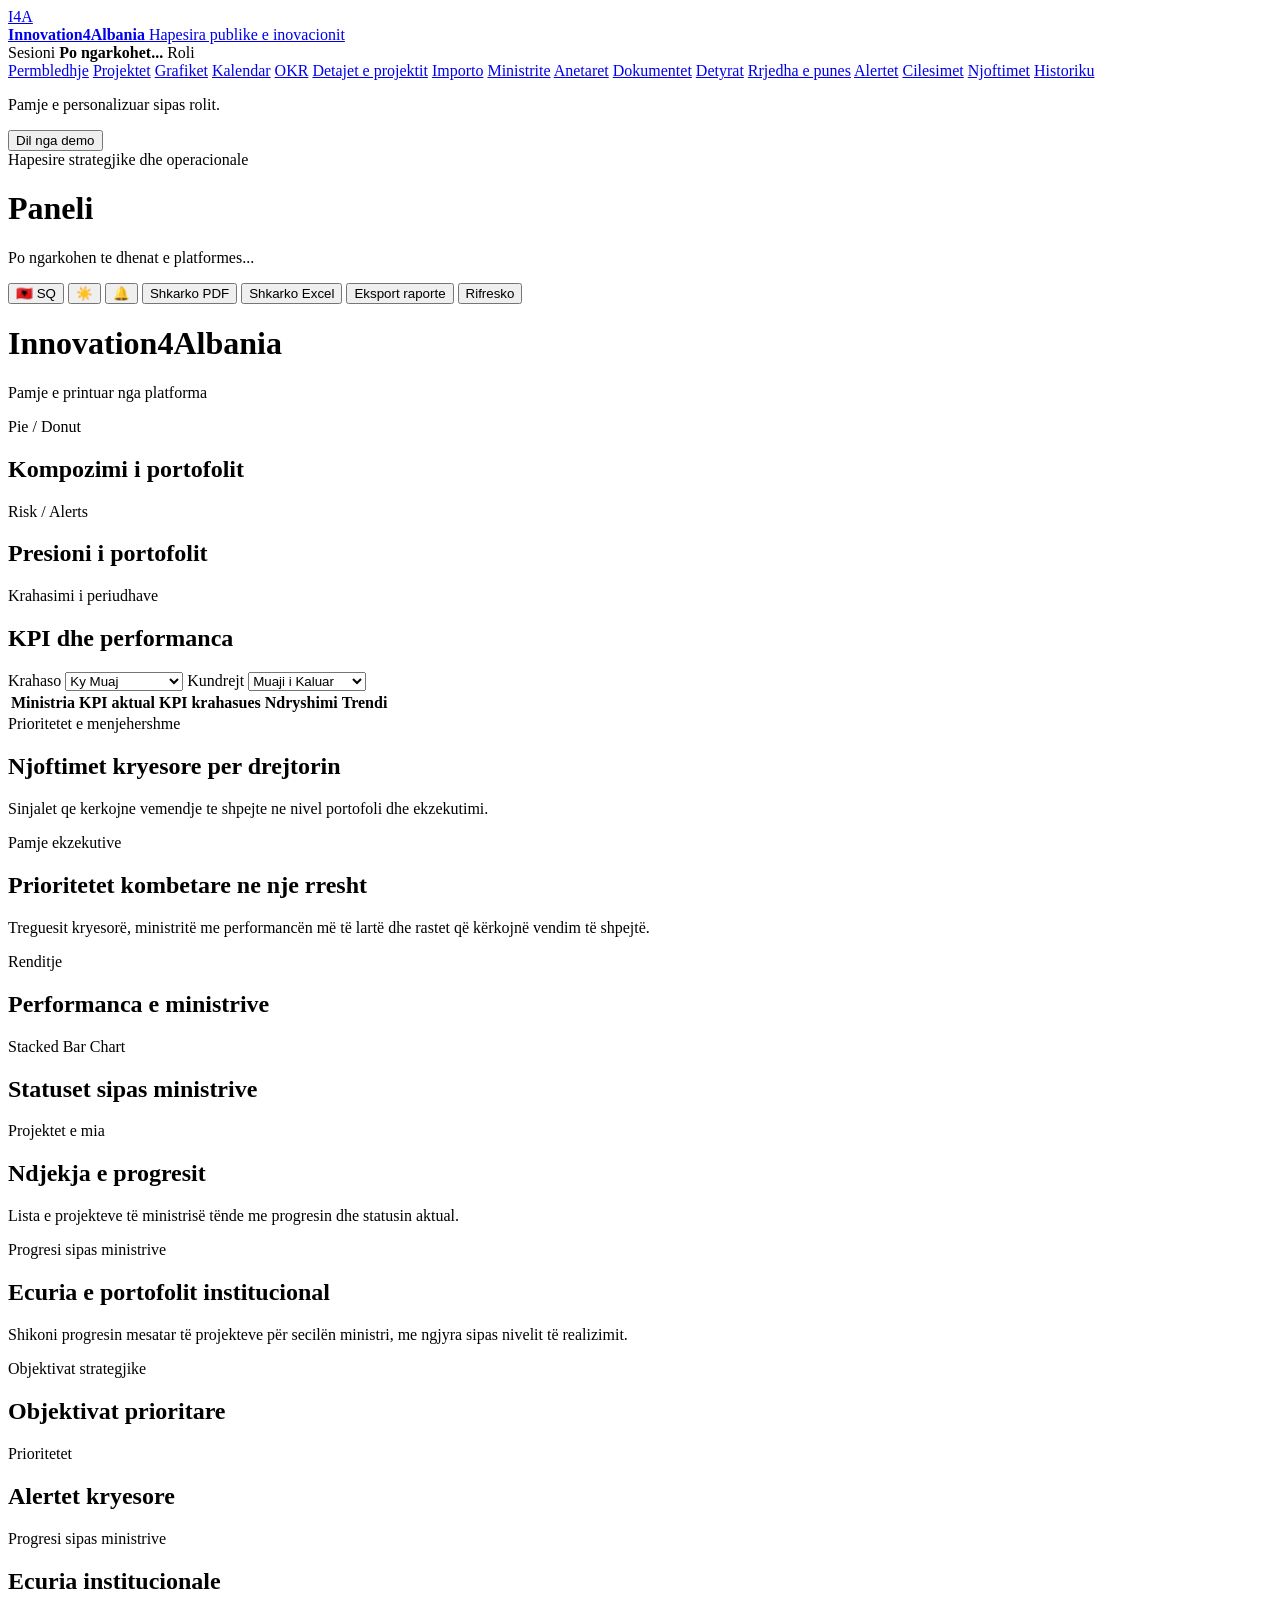
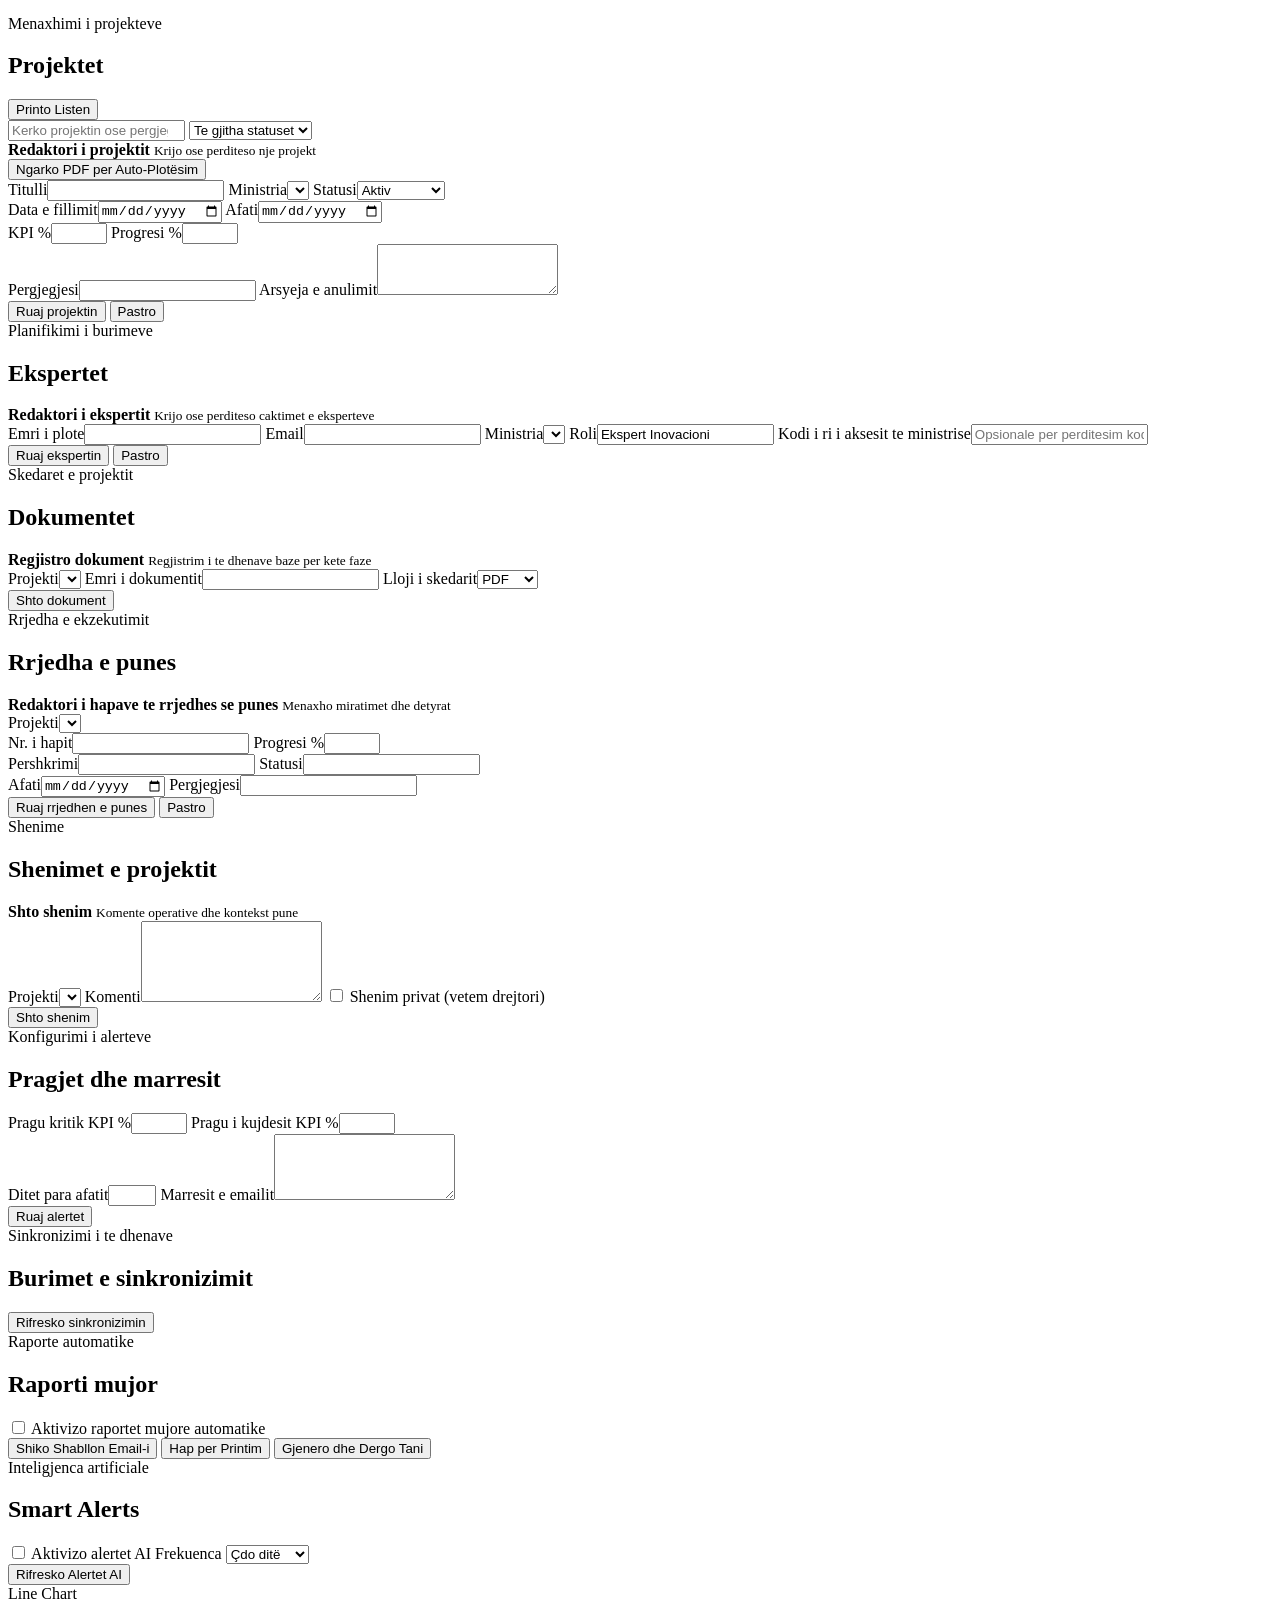
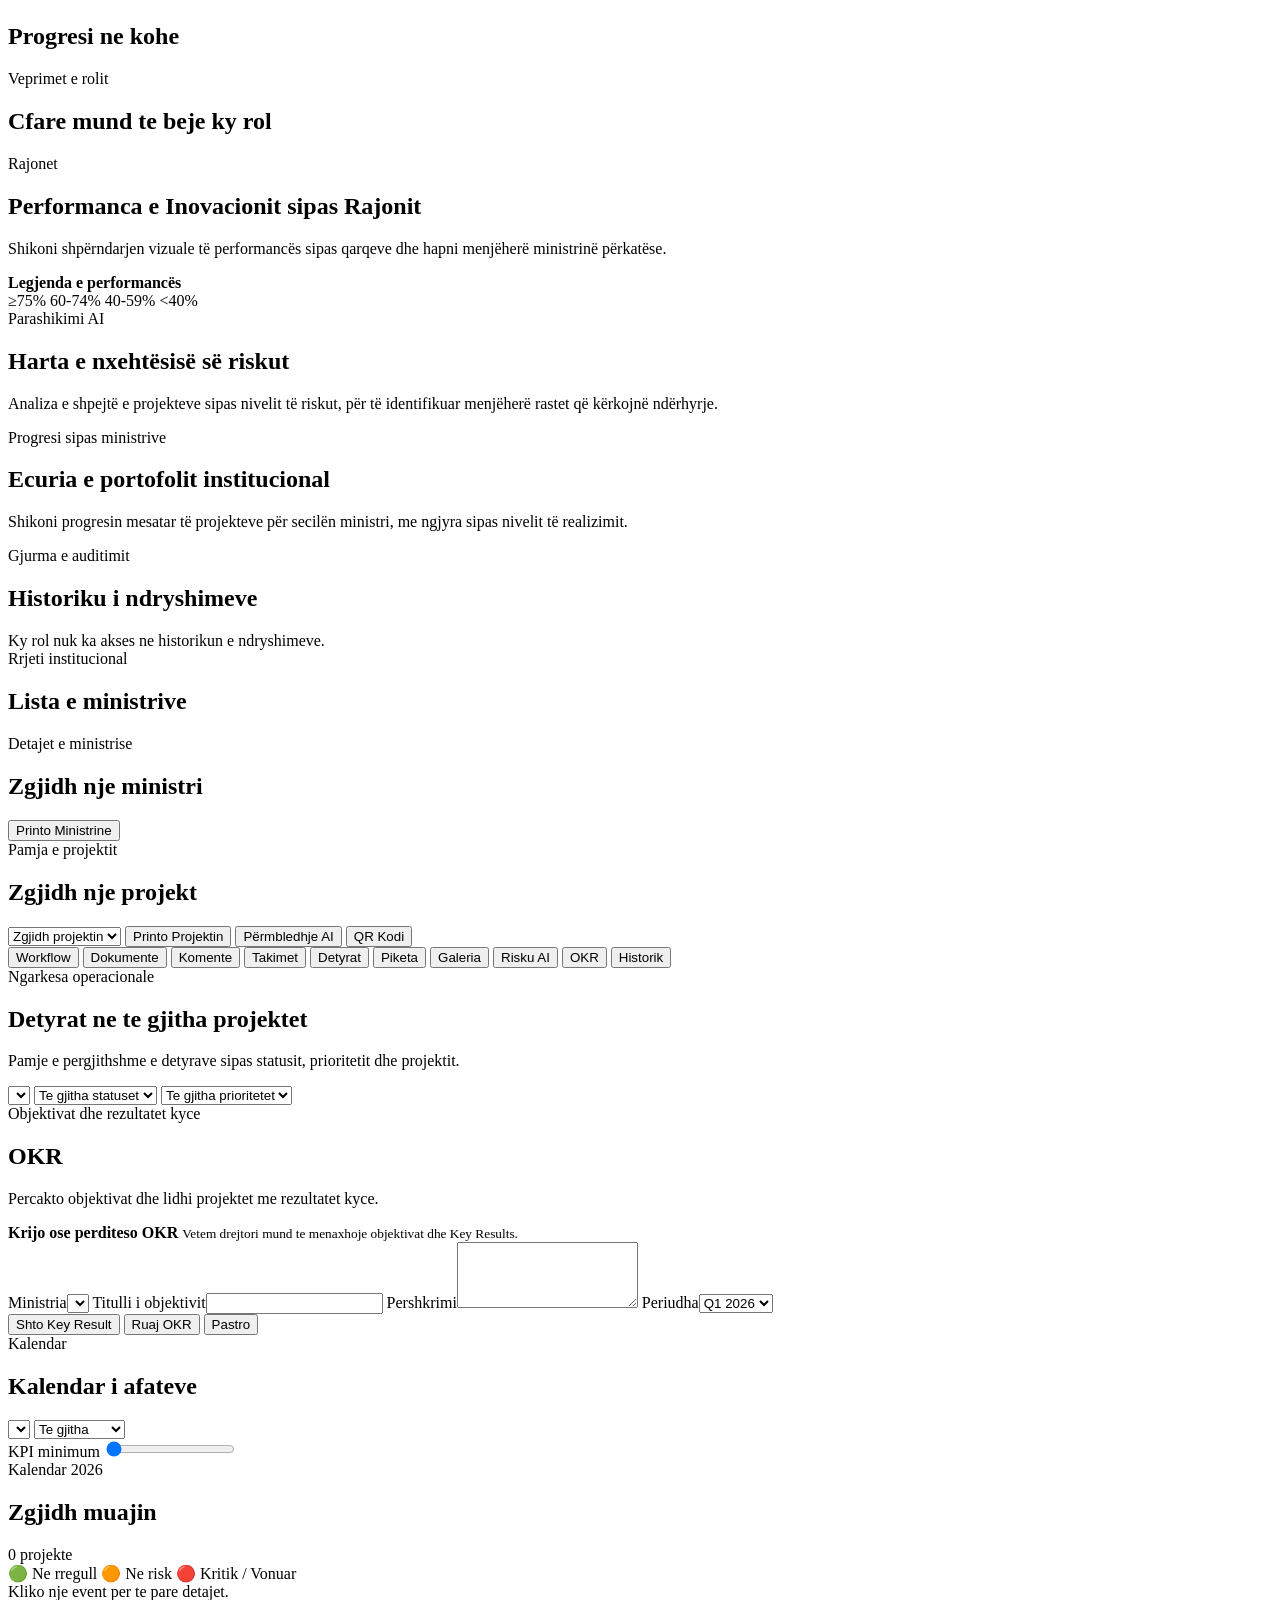
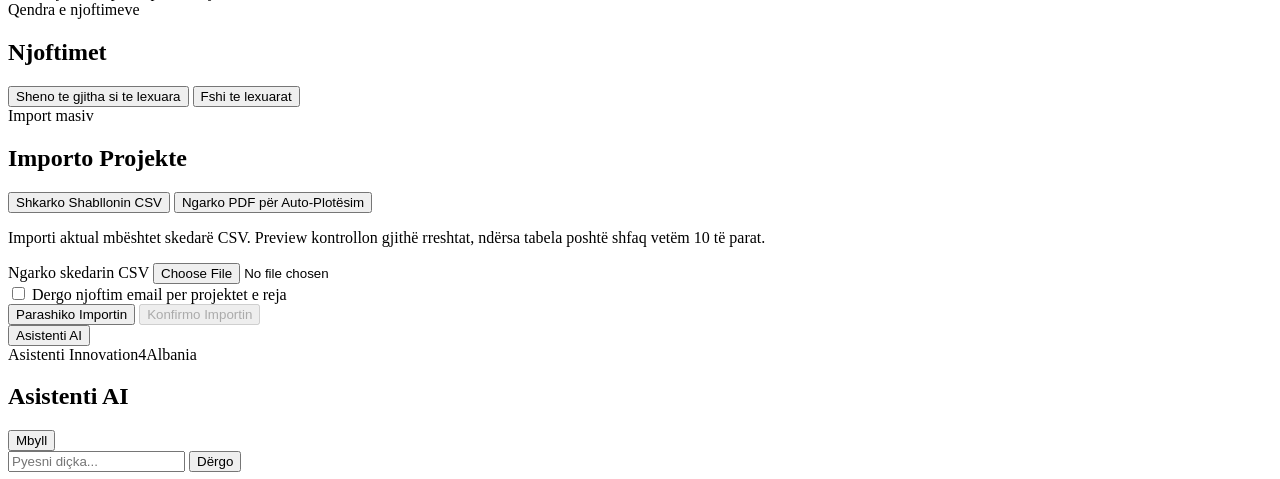
==== Innovation4Albania.API/wwwroot/dashboard.html @ 196846ba "Initial lab setup for GitHub and Render" ====
﻿<!DOCTYPE html>
<html lang="sq">
<head>
    <meta charset="utf-8">
    <meta name="viewport" content="width=device-width, initial-scale=1.0">
    <title>Innovation4Albania | Paneli</title>
    <link rel="stylesheet" href="/styles.css?v=20260404b">
</head>
<body data-page="dashboard">
    <div class="app-shell">
        <aside class="sidebar">
            <a class="brand-block" href="/dashboard.html">
                <span class="brand-mark">I4A</span>
                <div>
                    <strong>Innovation4Albania</strong>
                    <span>Hapesira publike e inovacionit</span>
                </div>
            </a>

            <div class="sidebar-profile">
                <span class="section-kicker">Sesioni</span>
                <strong id="sessionName">Po ngarkohet...</strong>
                <span id="sessionRole" class="pill neutral">Roli</span>
            </div>

            <nav class="sidebar-nav">
                <a class="nav-link active" href="/dashboard.html?view=overview" data-view="overview" data-i18n="nav.overview">Permbledhje</a>
                <a class="nav-link" href="/dashboard.html?view=projects" data-view="projects" data-i18n="nav.projects">Projektet</a>
                <a class="nav-link" href="/dashboard.html?view=charts" data-view="charts">Grafiket</a>
                <a class="nav-link" href="/director/calendar" data-view="calendar" data-i18n="nav.calendar">Kalendar</a>
                <a class="nav-link" href="/director/okrs" data-view="okrs">OKR</a>
                <a class="nav-link" href="/dashboard.html?view=project-detail" data-view="project-detail" data-i18n="nav.projectDetail">Detajet e projektit</a>
                <a class="nav-link" href="/director/import" data-view="import" data-i18n="nav.import">Importo</a>
                <a class="nav-link" href="/dashboard.html?view=ministries" data-view="ministries" data-i18n="nav.ministries">Ministrite</a>
                <a class="nav-link" href="/dashboard.html?view=experts" data-view="experts" data-i18n="nav.members">Anetaret</a>
                        <a class="nav-link" href="/dashboard.html?view=documents" data-view="documents" data-i18n="nav.documents">Dokumentet</a>
                        <a class="nav-link" href="/director/tasks" data-view="tasks">Detyrat</a>
                        <a class="nav-link" href="/dashboard.html?view=workflow" data-view="workflow" data-i18n="nav.workflow">Rrjedha e punes</a>
                <a class="nav-link" href="/dashboard.html?view=alerts" data-view="alerts" data-i18n="nav.alerts">Alertet</a>
                <a class="nav-link" href="/director/settings" data-view="sync" data-i18n="nav.settings">Cilesimet</a>
                <a class="nav-link" href="/notifications" data-view="notifications" data-i18n="nav.notifications">Njoftimet</a>
                <a class="nav-link" href="/dashboard.html?view=logs" data-view="logs" data-feature="logs" data-i18n="nav.logs">Historiku</a>
            </nav>

            <div class="sidebar-footnote">
                <p id="roleSummary">Pamje e personalizuar sipas rolit.</p>
                <button class="ghost-link" type="button" data-action="logout" data-i18n="actions.logout">Dil nga demo</button>
            </div>
        </aside>

        <div class="app-main">
            <header class="page-header" id="overview">
                <div>
                    <span class="eyebrow">Hapesire strategjike dhe operacionale</span>
                    <h1 id="pageTitle">Paneli</h1>
                    <p id="pageSubtitle">Po ngarkohen te dhenat e platformes...</p>
                </div>
                <div class="header-actions">
                    <button id="languageToggleButton" class="ghost-button" type="button">🇦🇱 SQ</button>
                    <button id="themeToggleButton" class="ghost-button" type="button">☀️</button>
                    <button id="navbarBellButton" class="ghost-button" type="button">🔔</button>
                    <button id="exportPdfButton" class="ghost-button" type="button">Shkarko PDF</button>
                    <button id="exportExcelButton" class="ghost-button" type="button">Shkarko Excel</button>
                    <button id="exportBadge" class="ghost-button export-badge" type="button">Eksport raporte</button>
                    <button id="refreshDashboardButton" class="secondary-button" type="button">Rifresko</button>
                </div>
            </header>

            <div class="print-header">
                <h1>Innovation4Albania</h1>
                <p id="printMeta">Pamje e printuar nga platforma</p>
            </div>

            <div id="feedbackBanner" class="feedback-banner hidden"></div>
            <div id="globalAlertBanner" class="global-alert-banner hidden"></div>

            <main class="content-stack">
                <section id="statsGrid" class="stats-grid"></section>

                <section class="content-grid analytics-deck analytics-three-up" id="macroCharts">
                    <article class="panel-card macro-donut-panel">
                        <div class="list-card-header">
                            <div>
                                <span class="section-kicker">Pie / Donut</span>
                                <h2>Kompozimi i portofolit</h2>
                            </div>
                        </div>
                        <div id="portfolioDonutChart" class="donut-chart"></div>
                        <div id="portfolioDonutLegend" class="chart-legend"></div>
                    </article>

                    <article class="panel-card macro-alerts-panel">
                        <div class="list-card-header">
                            <div>
                                <span class="section-kicker">Risk / Alerts</span>
                                <h2>Presioni i portofolit</h2>
                            </div>
                        </div>
                        <div id="alertsRiskChart" class="alerts-risk-chart"></div>
                    </article>

                    <article class="panel-card comparison-panel macro-comparison-panel">
                        <div class="list-card-header">
                            <div>
                                <span class="section-kicker">Krahasimi i periudhave</span>
                                <h2>KPI dhe performanca</h2>
                            </div>
                        </div>
                        <div class="period-toolbar">
                            <label>Krahaso
                                <select id="periodCurrentSelect" class="text-input">
                                    <option value="thisMonth">Ky Muaj</option>
                                    <option value="lastMonth">Muaji i Kaluar</option>
                                    <option value="last3Months">3 Muajt e Fundit</option>
                                    <option value="last6Months">6 Muajt e Fundit</option>
                                    <option value="thisYear">Ky Vit</option>
                                    <option value="lastYear">Viti i Kaluar</option>
                                </select>
                            </label>
                            <label>Kundrejt
                                <select id="periodPreviousSelect" class="text-input">
                                    <option value="lastMonth">Muaji i Kaluar</option>
                                    <option value="thisMonth">Ky Muaj</option>
                                    <option value="last3Months">3 Muajt e Fundit</option>
                                    <option value="last6Months">6 Muajt e Fundit</option>
                                    <option value="thisYear">Ky Vit</option>
                                    <option value="lastYear">Viti i Kaluar</option>
                                </select>
                            </label>
                        </div>
                        <div id="periodComparisonCards" class="comparison-cards"></div>
                        <div id="periodTrendChart" class="trend-grid-chart"></div>
                        <div id="periodTrendSummary" class="trend-legend-panel"></div>
                        <div class="table-wrap">
                            <table class="data-table">
                                <thead>
                                    <tr>
                                        <th>Ministria</th>
                                        <th>KPI aktual</th>
                                        <th>KPI krahasues</th>
                                        <th>Ndryshimi</th>
                                        <th>Trendi</th>
                                    </tr>
                                </thead>
                                <tbody id="periodComparisonTable"></tbody>
                            </table>
                        </div>
                    </article>
                </section>

                <section class="panel-card director-priority-section" id="directorPrioritySection">
                    <div class="list-card-header">
                        <div>
                            <span class="section-kicker">Prioritetet e menjehershme</span>
                            <h2>Njoftimet kryesore per drejtorin</h2>
                            <p>Sinjalet qe kerkojne vemendje te shpejte ne nivel portofoli dhe ekzekutimi.</p>
                        </div>
                    </div>
                    <div id="directorPriorityGrid" class="director-priority-grid"></div>
                </section>

                <section class="panel-card minister-executive-section" id="ministerExecutiveSection">
                    <div class="list-card-header">
                        <div>
                            <span class="section-kicker">Pamje ekzekutive</span>
                            <h2>Prioritetet kombetare ne nje rresht</h2>
                            <p>Treguesit kryesorë, ministritë me performancën më të lartë dhe rastet që kërkojnë vendim të shpejtë.</p>
                        </div>
                    </div>
                    <div id="ministerExecutiveRail" class="minister-executive-rail"></div>
                </section>

                <section class="content-grid analytics-deck two-column" id="macroRankingSection">
                    <article class="panel-card ministry-ranking-panel">
                        <div class="list-card-header">
                            <div>
                                <span class="section-kicker">Renditje</span>
                                <h2>Performanca e ministrive</h2>
                            </div>
                        </div>
                        <div id="ministryChart" class="stack-list"></div>
                    </article>

                    <article class="panel-card stacked-status-panel">
                        <div class="list-card-header">
                            <div>
                                <span class="section-kicker">Stacked Bar Chart</span>
                                <h2>Statuset sipas ministrive</h2>
                            </div>
                        </div>
                        <div id="stackedStatusChart" class="stacked-status-chart"></div>
                    </article>
                </section>

                <section class="panel-card expert-projects-overview-section" id="expertProjectsOverviewSection">
                    <div class="list-card-header">
                        <div>
                            <span class="section-kicker">Projektet e mia</span>
                            <h2>Ndjekja e progresit</h2>
                            <p>Lista e projekteve të ministrisë tënde me progresin dhe statusin aktual.</p>
                        </div>
                    </div>
                    <div id="expertProjectsOverviewList" class="expert-projects-overview-list"></div>
                </section>

                <section class="content-grid two-column" id="overviewInsightsRow">
                    <section class="panel-card ministry-progress-panel" id="ministryProgressSection">
                        <div class="list-card-header">
                            <div>
                                <span class="section-kicker">Progresi sipas ministrive</span>
                                <h2>Ecuria e portofolit institucional</h2>
                                <p>Shikoni progresin mesatar të projekteve për secilën ministri, me ngjyra sipas nivelit të realizimit.</p>
                            </div>
                        </div>
                        <div id="ministryProgressList" class="ministry-progress-list"></div>
                    </section>

                    <section class="content-stack overview-side-stack" id="overviewBoard">
                        <section class="panel-card okr-objectives-panel" id="okrObjectivesOverviewSection">
                            <div class="list-card-header">
                                <div>
                                    <span class="section-kicker">Objektivat strategjike</span>
                                    <h2>Objektivat prioritare</h2>
                                </div>
                            </div>
                            <div id="okrObjectivesOverviewList" class="okr-objectives-overview-list"></div>
                        </section>

                        <section class="content-grid two-column overview-alerts-progress-row" id="overviewAlertsProgressRow">
                            <article class="panel-card alerts-panel" id="alerts">
                                <div class="list-card-header">
                                    <div>
                                        <span class="section-kicker">Prioritetet</span>
                                        <h2>Alertet kryesore</h2>
                                    </div>
                                </div>
                                <div id="alertsList" class="stack-list alerts-grid"></div>
                            </article>

                            <article class="panel-card ministry-progress-compact-panel" id="overviewMinistryProgressSection">
                                <div class="list-card-header">
                                    <div>
                                        <span class="section-kicker">Progresi sipas ministrive</span>
                                        <h2>Ecuria institucionale</h2>
                                    </div>
                                </div>
                                <div id="overviewMinistryProgressList" class="ministry-progress-list compact"></div>
                            </article>
                        </section>

                    </section>
                </section>

                <section class="panel-card" id="projects">
                    <div class="list-card-header">
                        <div>
                            <span class="section-kicker">Menaxhimi i projekteve</span>
                            <h2>Projektet</h2>
                        </div>
                        <div class="action-buttons">
                            <button id="printProjectsButton" class="ghost-button" type="button">Printo Listen</button>
                        </div>
                    </div>
                    <div class="toolbar-grid">
                        <input id="projectSearchInput" class="text-input" type="search" placeholder="Kerko projektin ose pergjegjesin">
                        <select id="projectStatusFilter" class="text-input">
                            <option value="All">Te gjitha statuset</option>
                            <option value="Active">Aktiv</option>
                            <option value="InProcess">Ne proces</option>
                            <option value="Completed">Perfunduar</option>
                            <option value="Cancelled">Anuluar</option>
                        </select>
                    </div>
                    <div id="projectsLayout" class="content-grid two-column">
                        <div id="projectsList" class="project-grid"></div>
                        <form id="projectForm" class="form-card">
                            <div class="form-heading">
                                <strong>Redaktori i projektit</strong>
                                <small id="projectFormMode">Krijo ose perditeso nje projekt</small>
                            </div>
                            <div class="form-actions">
                                <button id="projectPdfAutofillButton" class="ghost-button" type="button">Ngarko PDF per Auto-Plotësim</button>
                            </div>
                            <input id="projectId" type="hidden">
                            <label>Titulli<input id="projectTitle" class="text-input" required></label>
                            <label>Ministria<select id="projectMinistry" class="text-input" required></select></label>
                            <label>Statusi<select id="projectStatus" class="text-input" required>
                                <option value="Active">Aktiv</option>
                                <option value="InProcess">Ne proces</option>
                                <option value="Completed">Perfunduar</option>
                                <option value="Cancelled">Anuluar</option>
                            </select></label>
                            <div class="split-grid">
                                <label>Data e fillimit<input id="projectStartDate" class="text-input" type="date" required></label>
                                <label>Afati<input id="projectDueDate" class="text-input" type="date" required></label>
                            </div>
                            <div class="split-grid">
                                <label>KPI %<input id="projectKpi" class="text-input" type="number" min="0" max="100" required></label>
                                <label>Progresi %<input id="projectProgress" class="text-input" type="number" min="0" max="100" required></label>
                            </div>
                            <label>Pergjegjesi<input id="projectOwner" class="text-input" required></label>
                            <label>Arsyeja e anulimit<textarea id="projectCancellationReason" class="text-input" rows="3"></textarea></label>
                            <div class="form-actions">
                                <button class="secondary-button" type="submit" data-requires="projects">Ruaj projektin</button>
                                <button id="projectResetButton" class="ghost-button" type="button">Pastro</button>
                            </div>
                        </form>
                    </div>
                </section>

                <section class="content-grid two-column director-experts-layout" id="expertsSection">
                    <article class="panel-card">
                        <div class="list-card-header">
                            <div>
                                <span class="section-kicker">Planifikimi i burimeve</span>
                                <h2>Ekspertet</h2>
                            </div>
                        </div>
                        <div id="expertsList" class="stack-list experts-list"></div>
                    </article>
                    <form id="expertForm" class="panel-card form-card expert-editor-form">
                        <div class="form-heading">
                            <strong>Redaktori i ekspertit</strong>
                            <small>Krijo ose perditeso caktimet e eksperteve</small>
                        </div>
                        <input id="expertId" type="hidden">
                        <label>Emri i plote<input id="expertName" class="text-input" required></label>
                        <label>Email<input id="expertEmail" class="text-input" type="email" required></label>
                        <label>Ministria<select id="expertMinistry" class="text-input" required></select></label>
                        <label>Roli<input id="expertRoleTitle" class="text-input" value="Ekspert Inovacioni" required></label>
                        <label>Kodi i ri i aksesit te ministrise<input id="expertAccessCodeInput" class="text-input" placeholder="Opsionale per perditesim kodi"></label>
                        <div class="form-actions">
                            <button class="secondary-button" type="submit" data-requires="experts">Ruaj ekspertin</button>
                            <button id="expertResetButton" class="ghost-button" type="button">Pastro</button>
                        </div>
                    </form>
                </section>

                <section class="content-grid two-column director-documents-layout" id="documentsSection">
                    <article class="panel-card">
                        <div class="list-card-header">
                            <div>
                                <span class="section-kicker">Skedaret e projektit</span>
                                <h2>Dokumentet</h2>
                            </div>
                        </div>
                        <div id="documentsList" class="stack-list documents-list"></div>
                    </article>
                    <form id="documentForm" class="panel-card form-card document-editor-form">
                        <div class="form-heading">
                            <strong>Regjistro dokument</strong>
                            <small>Regjistrim i te dhenave baze per kete faze</small>
                        </div>
                        <label>Projekti<select id="documentProjectId" class="text-input" required></select></label>
                        <label>Emri i dokumentit<input id="documentName" class="text-input" required></label>
                        <label>Lloji i skedarit<select id="documentFileType" class="text-input" required>
                            <option value="PDF">PDF</option>
                            <option value="DOCX">DOCX</option>
                            <option value="XLSX">XLSX</option>
                            <option value="ZIP">ZIP</option>
                        </select></label>
                        <div class="form-actions">
                            <button class="secondary-button" type="submit" data-requires="documents">Shto dokument</button>
                        </div>
                    </form>
                </section>

                <section class="content-grid two-column" id="workflowSection">
                    <article class="panel-card">
                        <div class="list-card-header">
                            <div>
                                <span class="section-kicker">Rrjedha e ekzekutimit</span>
                                <h2>Rrjedha e punes</h2>
                            </div>
                        </div>
                        <div id="workflowList" class="stack-list workflow-list"></div>
                    </article>
                    <form id="workflowForm" class="panel-card form-card workflow-form">
                        <div class="form-heading">
                            <strong>Redaktori i hapave te rrjedhes se punes</strong>
                            <small>Menaxho miratimet dhe detyrat</small>
                        </div>
                        <input id="workflowId" type="hidden">
                        <label>Projekti<select id="workflowProjectId" class="text-input" required></select></label>
                        <div class="split-grid">
                            <label>Nr. i hapit<input id="workflowStepNumber" class="text-input" type="number" min="1" required></label>
                            <label>Progresi %<input id="workflowProgress" class="text-input" type="number" min="0" max="100" required></label>
                        </div>
                        <label>Pershkrimi<input id="workflowDescription" class="text-input" required></label>
                        <label>Statusi<input id="workflowStatus" class="text-input" required></label>
                        <div class="split-grid">
                            <label>Afati<input id="workflowDueDate" class="text-input" type="date" required></label>
                            <label>Pergjegjesi<input id="workflowOwner" class="text-input" required></label>
                        </div>
                        <div class="form-actions">
                            <button class="secondary-button" type="submit" data-requires="workflow">Ruaj rrjedhen e punes</button>
                            <button id="workflowResetButton" class="ghost-button" type="button">Pastro</button>
                        </div>
                    </form>
                </section>

                <section class="content-grid two-column" id="notesSection">
                    <article class="panel-card">
                        <div class="list-card-header">
                            <div>
                                <span class="section-kicker">Shenime</span>
                                <h2>Shenimet e projektit</h2>
                            </div>
                        </div>
                        <div id="notesList" class="stack-list notes-list"></div>
                    </article>
                    <form id="noteForm" class="panel-card form-card notes-form">
                        <div class="form-heading">
                            <strong>Shto shenim</strong>
                            <small>Komente operative dhe kontekst pune</small>
                        </div>
                        <label>Projekti<select id="noteProjectId" class="text-input" required></select></label>
                        <label>Komenti<textarea id="noteContent" class="text-input" rows="5" required></textarea></label>
                        <label class="checkbox-row"><input id="noteIsPrivate" type="checkbox"> Shenim privat (vetem drejtori)</label>
                        <div class="form-actions">
                            <button class="secondary-button" type="submit" data-requires="notes">Shto shenim</button>
                        </div>
                    </form>
                </section>

                <section class="content-grid two-column" id="alertsConfigSection">
                    <form id="alertSettingsForm" class="panel-card form-card">
                        <div class="list-card-header">
                            <div>
                                <span class="section-kicker">Konfigurimi i alerteve</span>
                                <h2>Pragjet dhe marresit</h2>
                            </div>
                        </div>
                        <div class="split-grid">
                            <label>Pragu kritik KPI %<input id="criticalKpiThreshold" class="text-input" type="number" min="0" max="100" required></label>
                            <label>Pragu i kujdesit KPI %<input id="warningKpiThreshold" class="text-input" type="number" min="0" max="100" required></label>
                        </div>
                        <label>Ditet para afatit<input id="warningDaysBeforeDeadline" class="text-input" type="number" min="1" max="60" required></label>
                        <label>Marresit e emailit<textarea id="alertEmailRecipients" class="text-input" rows="4" required></textarea></label>
                        <div class="form-actions">
                            <button class="secondary-button" type="submit" data-requires="alerts">Ruaj alertet</button>
                        </div>
                    </form>

                    <article class="panel-card" id="sync">
                        <div class="list-card-header">
                            <div>
                                <span class="section-kicker">Sinkronizimi i te dhenave</span>
                                <h2>Burimet e sinkronizimit</h2>
                            </div>
                        </div>
                        <div id="syncCard" class="sync-card"></div>
                        <div class="form-actions">
                            <button id="syncRefreshButton" class="secondary-button" type="button" data-requires="sync">Rifresko sinkronizimin</button>
                        </div>
                    </article>

                    <article class="panel-card" id="monthlyReportsCard">
                        <div class="list-card-header">
                            <div>
                                <span class="section-kicker">Raporte automatike</span>
                                <h2>Raporti mujor</h2>
                            </div>
                        </div>
                        <div id="monthlyReportStatus" class="sync-card"></div>
                        <label class="checkbox-row">
                            <input id="monthlyReportsEnabled" type="checkbox">
                            Aktivizo raportet mujore automatike
                        </label>
                        <div class="form-actions">
                            <button id="previewMonthlyReportButton" class="ghost-button" type="button">Shiko Shabllon Email-i</button>
                            <button id="openMonthlyReportWindowButton" class="ghost-button" type="button">Hap per Printim</button>
                            <button id="sendMonthlyReportButton" class="secondary-button" type="button">Gjenero dhe Dergo Tani</button>
                        </div>
                        <div id="monthlyReportPreview" class="report-preview hidden"></div>
                    </article>

                    <article class="panel-card" id="aiAlertsSettingsCard">
                        <div class="list-card-header">
                            <div>
                                <span class="section-kicker">Inteligjenca artificiale</span>
                                <h2>Smart Alerts</h2>
                            </div>
                        </div>
                        <label class="checkbox-row">
                            <input id="aiAlertsEnabled" type="checkbox">
                            Aktivizo alertet AI
                        </label>
                        <label>Frekuenca
                            <select id="aiAlertsFrequency" class="text-input">
                                <option value="daily">Çdo ditë</option>
                                <option value="3days">Çdo 3 ditë</option>
                                <option value="weekly">Çdo javë</option>
                            </select>
                        </label>
                        <div id="smartAlertsFeedbackSummary" class="tasks-summary-bar"></div>
                        <div class="form-actions">
                            <button id="refreshSmartAlertsButton" class="secondary-button" type="button">Rifresko Alertet AI</button>
                        </div>
                    </article>
                </section>

                <section class="content-grid two-column" id="analyticsSection">
                    <article class="panel-card timeline-panel">
                        <div class="list-card-header">
                            <div>
                                <span class="section-kicker">Line Chart</span>
                                <h2>Progresi ne kohe</h2>
                            </div>
                        </div>
                        <div id="timelineChart" class="timeline-chart"></div>
                    </article>

                    <article class="panel-card" id="roleActions">
                        <div class="list-card-header">
                            <div>
                                <span class="section-kicker">Veprimet e rolit</span>
                                <h2>Cfare mund te beje ky rol</h2>
                            </div>
                        </div>
                        <div id="capabilitiesGrid" class="capability-grid"></div>
                    </article>

                    <article class="panel-card map-panel">
                        <div class="list-card-header">
                            <div>
                                <span class="section-kicker">Rajonet</span>
                                <h2>Performanca e Inovacionit sipas Rajonit</h2>
                                <p>Shikoni shpërndarjen vizuale të performancës sipas qarqeve dhe hapni menjëherë ministrinë përkatëse.</p>
                            </div>
                        </div>
                        <div class="map-layout">
                            <div id="albaniaMap" class="albania-map"></div>
                            <div class="map-side-panel">
                                <div id="mapOverviewStats" class="map-overview-stats"></div>
                                <div class="map-side-card">
                                    <div class="section-heading-row">
                                        <strong>Legjenda e performancës</strong>
                                    </div>
                                    <div class="map-legend">
                                        <span><i class="legend-dot excellent"></i> ≥75%</span>
                                        <span><i class="legend-dot good"></i> 60-74%</span>
                                        <span><i class="legend-dot watch"></i> 40-59%</span>
                                        <span><i class="legend-dot critical"></i> &lt;40%</span>
                                    </div>
                                </div>
                            </div>
                        </div>
                    </article>

                    <article class="panel-card" id="riskHeatmapPanel">
                        <div class="list-card-header">
                            <div>
                                <span class="section-kicker">Parashikimi AI</span>
                                <h2>Harta e nxehtësisë së riskut</h2>
                                <p>Analiza e shpejtë e projekteve sipas nivelit të riskut, për të identifikuar menjëherë rastet që kërkojnë ndërhyrje.</p>
                            </div>
                        </div>
                        <div id="riskHeatmapSummary" class="risk-heatmap-summary"></div>
                        <div id="riskHeatmapGrid" class="risk-heatmap-grid"></div>
                    </article>
                </section>

                <section class="panel-card ministry-progress-panel ministry-progress-panel-overview" id="ministerOverviewMinistryProgressSection">
                    <div class="list-card-header">
                        <div>
                            <span class="section-kicker">Progresi sipas ministrive</span>
                            <h2>Ecuria e portofolit institucional</h2>
                            <p>Shikoni progresin mesatar të projekteve për secilën ministri, me ngjyra sipas nivelit të realizimit.</p>
                        </div>
                    </div>
                    <div id="ministerOverviewMinistryProgressList" class="ministry-progress-list"></div>
                </section>

                <section class="panel-card" id="logs">
                    <div class="list-card-header">
                        <div>
                            <span class="section-kicker">Gjurma e auditimit</span>
                            <h2>Historiku i ndryshimeve</h2>
                        </div>
                    </div>
                    <div id="logsList" class="stack-list empty-state">Ky rol nuk ka akses ne historikun e ndryshimeve.</div>
                </section>

                <section class="content-grid two-column" id="ministriesSection">
                    <article class="panel-card">
                    <div class="list-card-header">
                        <div>
                            <span class="section-kicker">Rrjeti institucional</span>
                            <h2>Lista e ministrive</h2>
                        </div>
                        </div>
                        <div id="ministriesCards" class="project-grid"></div>
                    </article>
                    <article class="panel-card" id="ministryDetailPanel">
                        <div class="list-card-header">
                            <div>
                                <span class="section-kicker">Detajet e ministrise</span>
                                <h2 id="ministryDetailTitle">Zgjidh nje ministri</h2>
                            </div>
                            <div class="action-buttons">
                                <button id="printMinistryButton" class="ghost-button" type="button">Printo Ministrine</button>
                            </div>
                        </div>
                        <div id="ministryDetailContent" class="stack-list"></div>
                    </article>
                </section>

                <section class="panel-card" id="projectDetailSection">
                    <div class="list-card-header">
                        <div>
                            <span class="section-kicker">Pamja e projektit</span>
                            <h2 id="projectDetailTitle">Zgjidh nje projekt</h2>
                        </div>
                        <div class="action-buttons">
                            <select id="projectDetailSelector" class="text-input">
                                <option value="">Zgjidh projektin</option>
                            </select>
                            <button id="printProjectButton" class="ghost-button" type="button">Printo Projektin</button>
                            <button id="projectAiSummaryButton" class="ghost-button" type="button">Përmbledhje AI</button>
                            <button id="projectQrButton" class="ghost-button" type="button">QR Kodi</button>
                        </div>
                    </div>

                    <div id="projectDetailHeader" class="project-detail-hero"></div>

                    <div class="detail-tabs">
                        <button class="detail-tab active" type="button" data-detail-tab="workflow">Workflow</button>
                        <button class="detail-tab" type="button" data-detail-tab="documents">Dokumente</button>
                        <button class="detail-tab" type="button" data-detail-tab="comments">Komente</button>
                        <button class="detail-tab" type="button" data-detail-tab="meetings">Takimet</button>
                        <button class="detail-tab" type="button" data-detail-tab="tasks">Detyrat</button>
                        <button class="detail-tab" type="button" data-detail-tab="milestones">Piketa</button>
                        <button class="detail-tab" type="button" data-detail-tab="gallery">Galeria</button>
                        <button class="detail-tab" type="button" data-detail-tab="risk-ai">Risku AI</button>
                        <button class="detail-tab" type="button" data-detail-tab="okr">OKR</button>
                        <button class="detail-tab" type="button" data-detail-tab="history">Historik</button>
                    </div>

                    <div id="detailTabWorkflow" class="detail-tab-panel"></div>
                    <div id="detailTabDocuments" class="detail-tab-panel hidden"></div>
                    <div id="detailTabComments" class="detail-tab-panel hidden"></div>
                    <div id="detailTabMeetings" class="detail-tab-panel hidden"></div>
                    <div id="detailTabTasks" class="detail-tab-panel hidden"></div>
                    <div id="detailTabMilestones" class="detail-tab-panel hidden"></div>
                    <div id="detailTabGallery" class="detail-tab-panel hidden"></div>
                    <div id="detailTabRiskAi" class="detail-tab-panel hidden"></div>
                    <div id="detailTabOkr" class="detail-tab-panel hidden"></div>
                    <div id="detailTabHistory" class="detail-tab-panel hidden"></div>
                </section>

                <section class="panel-card" id="tasksSection">
                    <div class="list-card-header">
                        <div>
                            <span class="section-kicker">Ngarkesa operacionale</span>
                            <h2>Detyrat ne te gjitha projektet</h2>
                            <p>Pamje e pergjithshme e detyrave sipas statusit, prioritetit dhe projektit.</p>
                        </div>
                    </div>
                    <div class="toolbar-grid">
                        <select id="tasksProjectFilter" class="text-input"></select>
                        <select id="tasksStatusFilter" class="text-input">
                            <option value="all">Te gjitha statuset</option>
                            <option value="todo">Per t'u bere</option>
                            <option value="in_progress">Ne progres</option>
                            <option value="review">Ne shqyrtim</option>
                            <option value="done">Perfunduar</option>
                        </select>
                        <select id="tasksPriorityFilter" class="text-input">
                            <option value="all">Te gjitha prioritetet</option>
                            <option value="urgent">Urgjente</option>
                            <option value="high">E larte</option>
                            <option value="medium">Mesatare</option>
                            <option value="low">E ulet</option>
                        </select>
                    </div>
                    <div id="tasksSummaryBar" class="tasks-summary-bar"></div>
                    <div id="tasksBoard" class="tasks-board"></div>
                </section>

                <section class="panel-card" id="okrsSection">
                    <div class="list-card-header">
                        <div>
                            <span class="section-kicker">Objektivat dhe rezultatet kyce</span>
                            <h2>OKR</h2>
                            <p>Percakto objektivat dhe lidhi projektet me rezultatet kyce.</p>
                        </div>
                    </div>
                    <div id="okrsSummaryBar" class="tasks-summary-bar"></div>
                    <div id="okrsLayout" class="content-grid two-column okr-layout">
                        <div id="okrsList" class="stack-list okr-list"></div>
                        <form id="okrForm" class="panel-card form-card okr-form">
                            <div class="form-heading">
                                <strong>Krijo ose perditeso OKR</strong>
                                <small>Vetem drejtori mund te menaxhoje objektivat dhe Key Results.</small>
                            </div>
                            <input id="okrId" type="hidden">
                            <label>Ministria<select id="okrMinistryId" class="text-input" required></select></label>
                            <label>Titulli i objektivit<input id="okrTitle" class="text-input" required></label>
                            <label>Pershkrimi<textarea id="okrDescription" class="text-input" rows="4"></textarea></label>
                            <label>Periudha<select id="okrPeriod" class="text-input" required>
                                <option value="Q1 2026">Q1 2026</option>
                                <option value="Q2 2026">Q2 2026</option>
                                <option value="Q3 2026">Q3 2026</option>
                                <option value="Q4 2026">Q4 2026</option>
                                <option value="2026">Viti 2026</option>
                            </select></label>
                            <div id="okrKeyResultsInputs" class="stack-list okr-key-results-inputs"></div>
                            <div class="form-actions">
                                <button id="okrAddKeyResultButton" class="ghost-button" type="button">Shto Key Result</button>
                                <button class="secondary-button" type="submit">Ruaj OKR</button>
                                <button id="okrResetButton" class="ghost-button" type="button">Pastro</button>
                            </div>
                        </form>
                    </div>
                </section>

                <section class="panel-card" id="calendarSection">
                    <div class="list-card-header">
                        <div>
                            <span class="section-kicker">Kalendar</span>
                            <h2>Kalendar i afateve</h2>
                        </div>
                    </div>
                    <div class="toolbar-grid">
                        <select id="calendarMinistryFilter" class="text-input"></select>
                        <select id="calendarStatusFilter" class="text-input">
                            <option value="all">Te gjitha</option>
                            <option value="active">Active</option>
                            <option value="in_progress">In Progress</option>
                            <option value="at_risk">At Risk</option>
                        </select>
                    </div>
                    <label>KPI minimum <input id="calendarKpiFilter" class="text-input" type="range" min="0" max="100" value="0"></label>
                    <div class="calendar-layout">
                        <div>
                            <div class="list-card-header">
                                <div>
                                    <span class="section-kicker">Kalendar 2026</span>
                                    <h2 id="calendarMonthTitle">Zgjidh muajin</h2>
                                </div>
                                <span id="calendarMonthSummary" class="pill neutral">0 projekte</span>
                            </div>
                            <div id="calendarMonthPicker" class="calendar-month-picker"></div>
                            <div id="calendarGrid" class="calendar-timeline"></div>
                            <div class="calendar-legend">
                        <span><strong>🟢</strong> Ne rregull</span>
                        <span><strong>🟠</strong> Ne risk</span>
                        <span><strong>🔴</strong> Kritik / Vonuar</span>
                            </div>
                        </div>
                        <aside id="calendarDrawer" class="calendar-drawer">
                            <div class="empty-state">Kliko nje event per te pare detajet.</div>
                        </aside>
                    </div>
                </section>

                <section class="panel-card" id="notificationsSection">
                    <div class="list-card-header">
                        <div>
                            <span class="section-kicker">Qendra e njoftimeve</span>
                            <h2>Njoftimet</h2>
                        </div>
                        <div class="header-actions">
                            <button id="markAllNotificationsButton" class="ghost-button" type="button">Sheno te gjitha si te lexuara</button>
                            <button id="clearReadNotificationsButton" class="ghost-button" type="button">Fshi te lexuarat</button>
                        </div>
                    </div>
                    <div id="notificationsBell" class="notification-bell"></div>
                    <div id="notificationsList" class="stack-list"></div>
                </section>

                <section class="panel-card" id="importSection">
                    <div class="list-card-header">
                        <div>
                            <span class="section-kicker">Import masiv</span>
                            <h2>Importo Projekte</h2>
                        </div>
                    </div>
                    <div class="import-actions">
                            <button id="downloadTemplateButton" class="ghost-button" type="button">Shkarko Shabllonin CSV</button>
                            <button id="importPdfAutofillButton" class="ghost-button" type="button">Ngarko PDF për Auto-Plotësim</button>
                        </div>
                        <p class="muted-row">Importi aktual mbështet skedarë CSV. Preview kontrollon gjithë rreshtat, ndërsa tabela poshtë shfaq vetëm 10 të parat.</p>
                        <label>Ngarko skedarin CSV
                            <input id="importFileInput" class="text-input" type="file" accept=".csv">
                        </label>
                        <div id="importFileMeta" class="muted-row"></div>
                        <div id="importPreviewSummary" class="feedback-banner hidden"></div>
                    <div id="importPreviewTable" class="table-wrap"></div>
                    <label class="checkbox-row"><input id="importNotifyCheckbox" type="checkbox"> Dergo njoftim email per projektet e reja</label>
                    <div class="form-actions">
                        <button id="previewImportButton" class="secondary-button" type="button">Parashiko Importin</button>
                        <button id="confirmImportButton" class="secondary-button" type="button" disabled>Konfirmo Importin</button>
                    </div>
                    <div id="importLogsList" class="stack-list"></div>
                    <div id="pdfExtractionHistory" class="stack-list"></div>
                </section>

            </main>
        </div>
    </div>

    <button id="aiChatToggleButton" class="ai-chat-toggle" type="button">Asistenti AI</button>
    <aside id="aiChatDrawer" class="ai-chat-drawer hidden">
        <div class="list-card-header">
            <div>
                <span class="section-kicker">Asistenti Innovation4Albania</span>
                <h2>Asistenti AI</h2>
            </div>
            <button id="aiChatCloseButton" class="ghost-button" type="button">Mbyll</button>
        </div>
        <div id="aiChatMessages" class="ai-chat-messages"></div>
        <div id="aiChatSuggestions" class="ai-chat-suggestions"></div>
        <div class="ai-chat-input-row">
            <input id="aiChatInput" class="text-input" type="text" placeholder="Pyesni diçka...">
            <button id="aiChatSendButton" class="secondary-button" type="button">Dërgo</button>
        </div>
    </aside>

    <script src="/site.js?v=20260404b"></script>
    <script src="/dashboard.js?v=20260404c"></script>
</body>
</html>
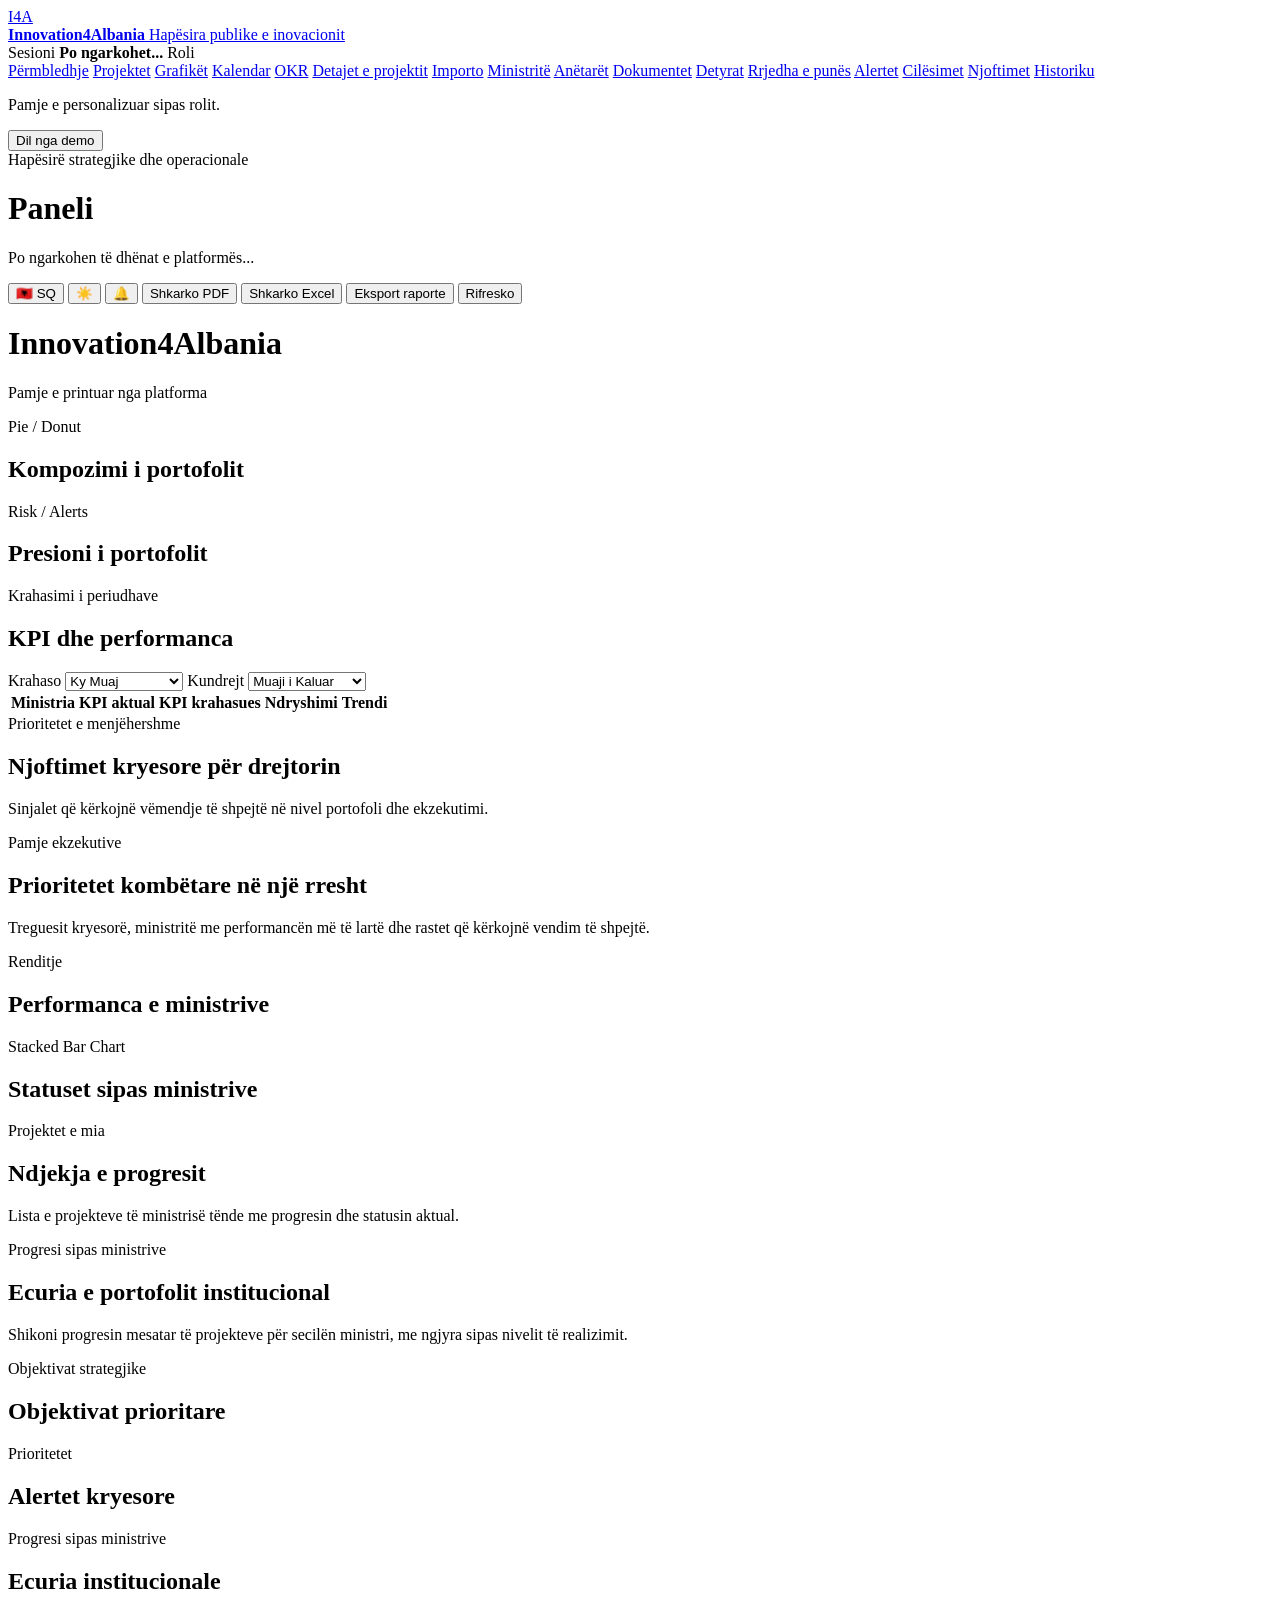
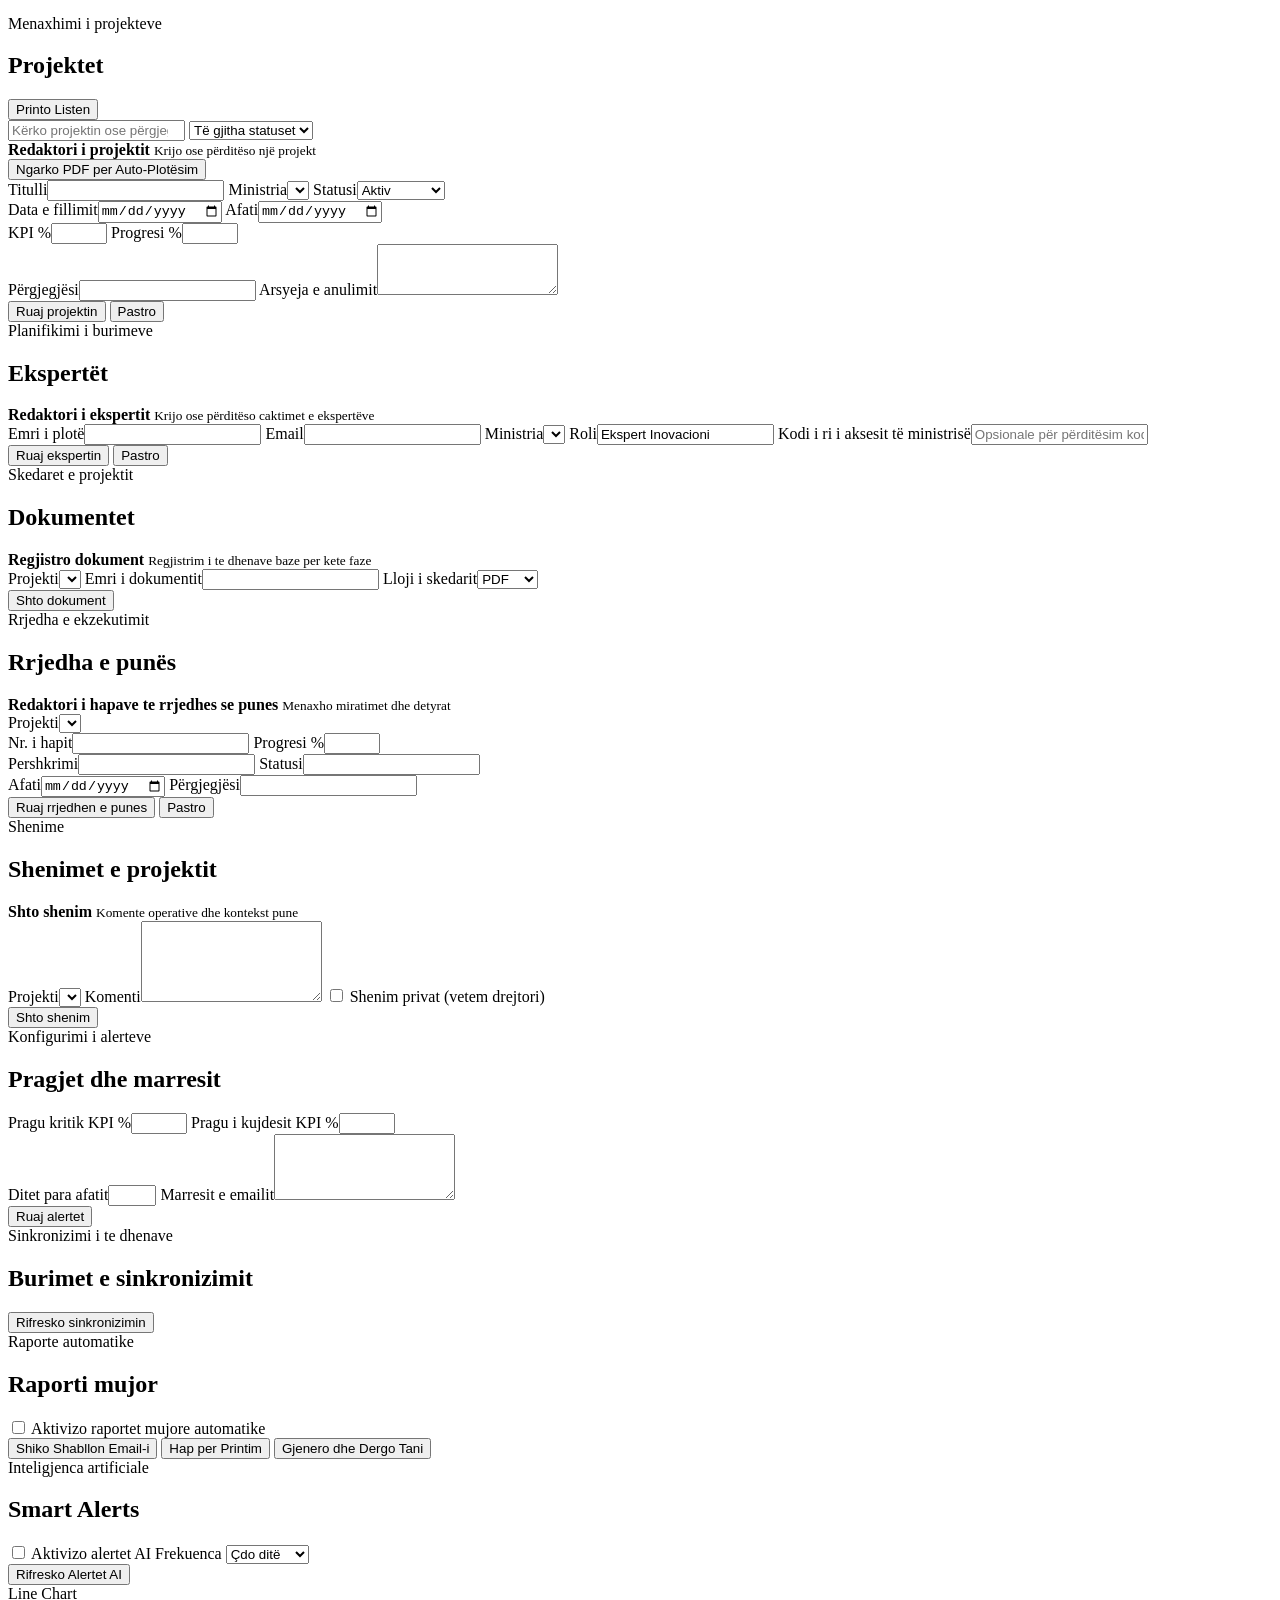
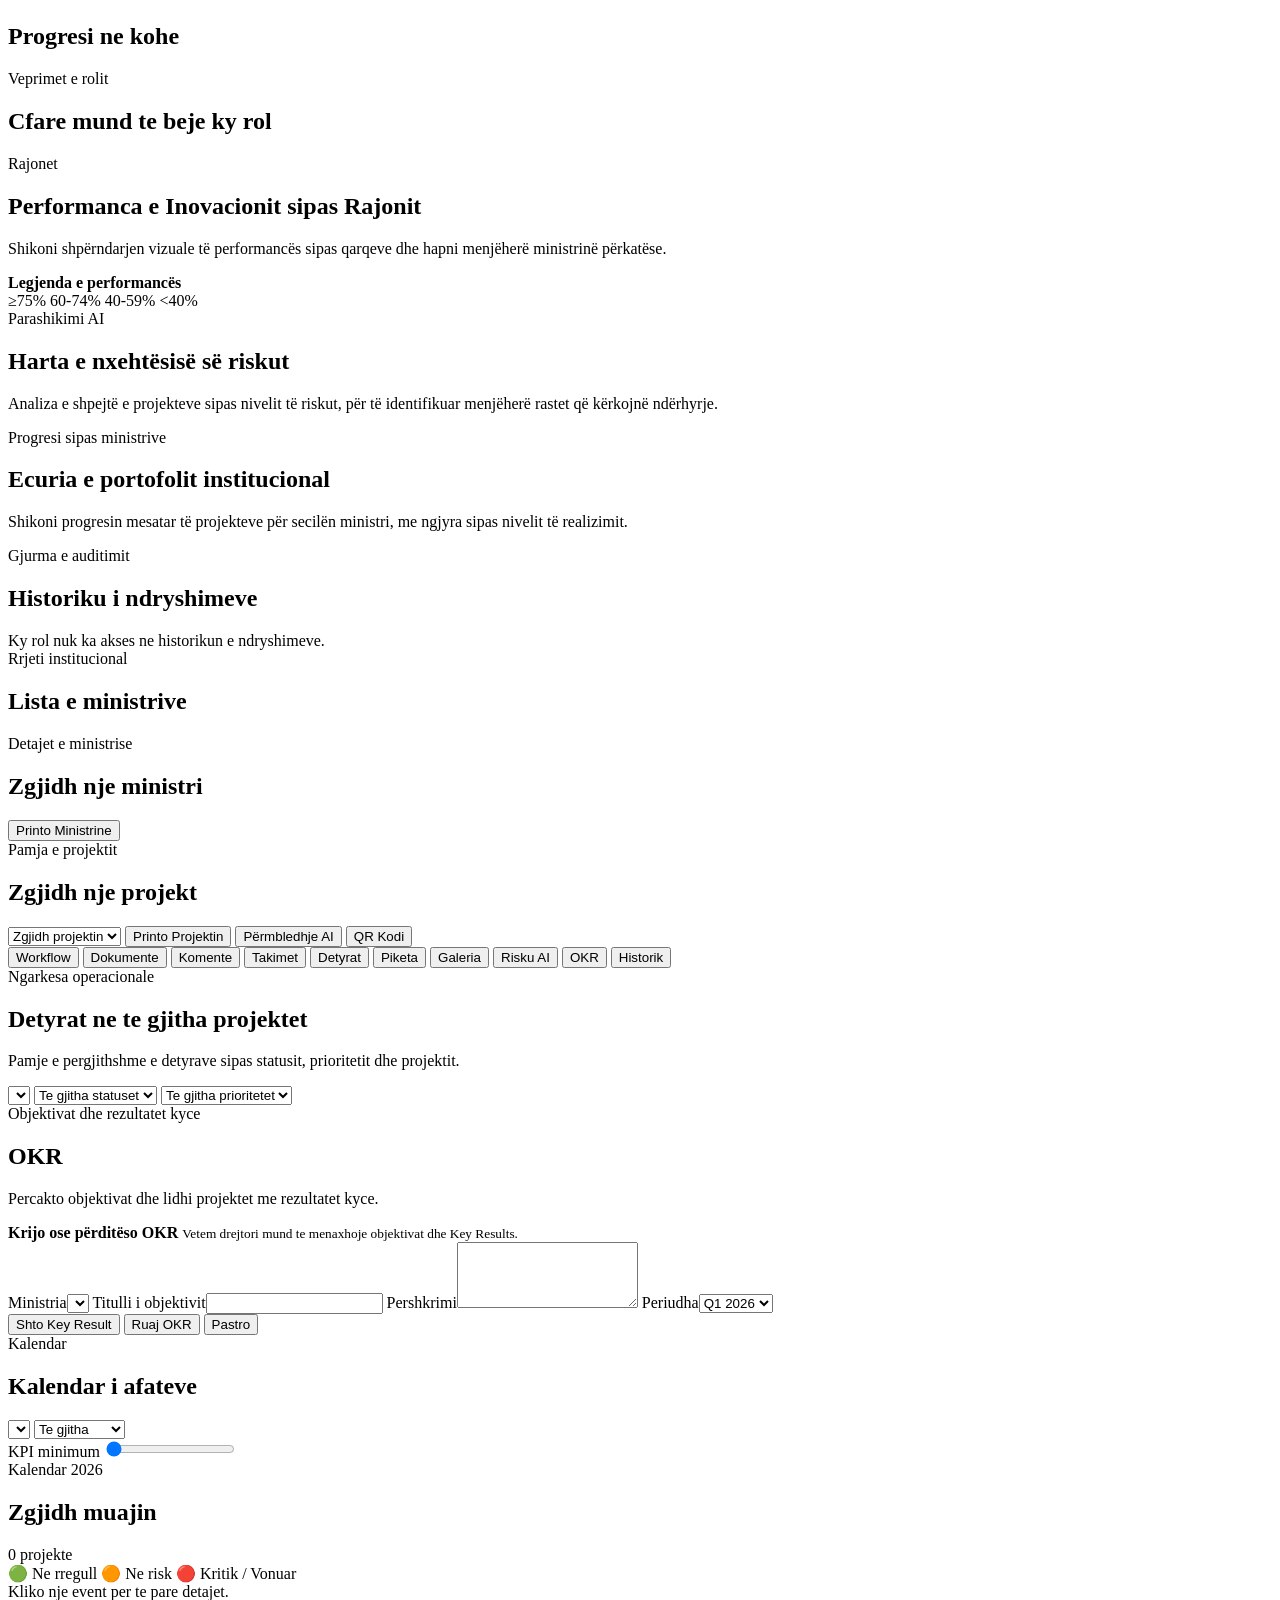
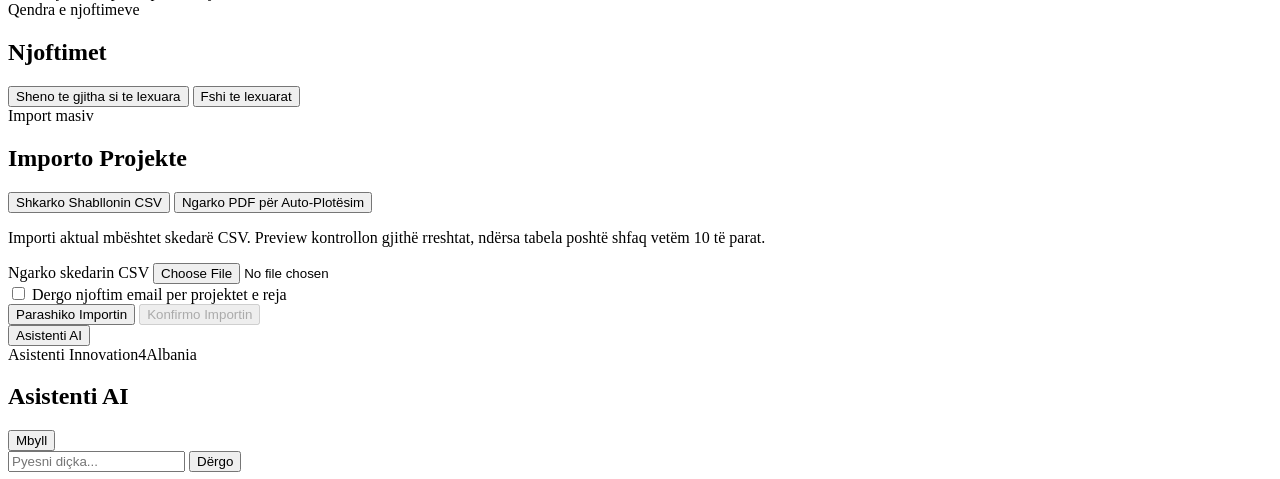
==== commit 2f730b6c: "Refine Albanian UI copy and dashboard navigation behavior" ====
--- a/Innovation4Albania.API/wwwroot/dashboard.html
+++ b/Innovation4Albania.API/wwwroot/dashboard.html
@@ -13,7 +13,7 @@
                 <span class="brand-mark">I4A</span>
                 <div>
                     <strong>Innovation4Albania</strong>
-                    <span>Hapesira publike e inovacionit</span>
+                    <span>Hapësira publike e inovacionit</span>
                 </div>
             </a>
 
@@ -24,20 +24,20 @@
             </div>
 
             <nav class="sidebar-nav">
-                <a class="nav-link active" href="/dashboard.html?view=overview" data-view="overview" data-i18n="nav.overview">Permbledhje</a>
+                <a class="nav-link active" href="/dashboard.html?view=overview" data-view="overview" data-i18n="nav.overview">Përmbledhje</a>
                 <a class="nav-link" href="/dashboard.html?view=projects" data-view="projects" data-i18n="nav.projects">Projektet</a>
-                <a class="nav-link" href="/dashboard.html?view=charts" data-view="charts">Grafiket</a>
+                <a class="nav-link" href="/dashboard.html?view=charts" data-view="charts">Grafikët</a>
                 <a class="nav-link" href="/director/calendar" data-view="calendar" data-i18n="nav.calendar">Kalendar</a>
                 <a class="nav-link" href="/director/okrs" data-view="okrs">OKR</a>
                 <a class="nav-link" href="/dashboard.html?view=project-detail" data-view="project-detail" data-i18n="nav.projectDetail">Detajet e projektit</a>
                 <a class="nav-link" href="/director/import" data-view="import" data-i18n="nav.import">Importo</a>
-                <a class="nav-link" href="/dashboard.html?view=ministries" data-view="ministries" data-i18n="nav.ministries">Ministrite</a>
-                <a class="nav-link" href="/dashboard.html?view=experts" data-view="experts" data-i18n="nav.members">Anetaret</a>
+                <a class="nav-link" href="/dashboard.html?view=ministries" data-view="ministries" data-i18n="nav.ministries">Ministritë</a>
+                <a class="nav-link" href="/dashboard.html?view=experts" data-view="experts" data-i18n="nav.members">Anëtarët</a>
                         <a class="nav-link" href="/dashboard.html?view=documents" data-view="documents" data-i18n="nav.documents">Dokumentet</a>
                         <a class="nav-link" href="/director/tasks" data-view="tasks">Detyrat</a>
-                        <a class="nav-link" href="/dashboard.html?view=workflow" data-view="workflow" data-i18n="nav.workflow">Rrjedha e punes</a>
+                        <a class="nav-link" href="/dashboard.html?view=workflow" data-view="workflow" data-i18n="nav.workflow">Rrjedha e punës</a>
                 <a class="nav-link" href="/dashboard.html?view=alerts" data-view="alerts" data-i18n="nav.alerts">Alertet</a>
-                <a class="nav-link" href="/director/settings" data-view="sync" data-i18n="nav.settings">Cilesimet</a>
+                <a class="nav-link" href="/director/settings" data-view="sync" data-i18n="nav.settings">Cilësimet</a>
                 <a class="nav-link" href="/notifications" data-view="notifications" data-i18n="nav.notifications">Njoftimet</a>
                 <a class="nav-link" href="/dashboard.html?view=logs" data-view="logs" data-feature="logs" data-i18n="nav.logs">Historiku</a>
             </nav>
@@ -51,9 +51,9 @@
         <div class="app-main">
             <header class="page-header" id="overview">
                 <div>
-                    <span class="eyebrow">Hapesire strategjike dhe operacionale</span>
+                    <span class="eyebrow">Hapësirë strategjike dhe operacionale</span>
                     <h1 id="pageTitle">Paneli</h1>
-                    <p id="pageSubtitle">Po ngarkohen te dhenat e platformes...</p>
+                    <p id="pageSubtitle">Po ngarkohen të dhënat e platformës...</p>
                 </div>
                 <div class="header-actions">
                     <button id="languageToggleButton" class="ghost-button" type="button">🇦🇱 SQ</button>
@@ -151,9 +151,9 @@
                 <section class="panel-card director-priority-section" id="directorPrioritySection">
                     <div class="list-card-header">
                         <div>
-                            <span class="section-kicker">Prioritetet e menjehershme</span>
-                            <h2>Njoftimet kryesore per drejtorin</h2>
-                            <p>Sinjalet qe kerkojne vemendje te shpejte ne nivel portofoli dhe ekzekutimi.</p>
+                            <span class="section-kicker">Prioritetet e menjëhershme</span>
+                            <h2>Njoftimet kryesore për drejtorin</h2>
+                            <p>Sinjalet që kërkojnë vëmendje të shpejtë në nivel portofoli dhe ekzekutimi.</p>
                         </div>
                     </div>
                     <div id="directorPriorityGrid" class="director-priority-grid"></div>
@@ -163,7 +163,7 @@
                     <div class="list-card-header">
                         <div>
                             <span class="section-kicker">Pamje ekzekutive</span>
-                            <h2>Prioritetet kombetare ne nje rresht</h2>
+                            <h2>Prioritetet kombëtare në një rresht</h2>
                             <p>Treguesit kryesorë, ministritë me performancën më të lartë dhe rastet që kërkojnë vendim të shpejtë.</p>
                         </div>
                     </div>
@@ -262,12 +262,12 @@
                         </div>
                     </div>
                     <div class="toolbar-grid">
-                        <input id="projectSearchInput" class="text-input" type="search" placeholder="Kerko projektin ose pergjegjesin">
+                        <input id="projectSearchInput" class="text-input" type="search" placeholder="Kërko projektin ose përgjegjësin">
                         <select id="projectStatusFilter" class="text-input">
-                            <option value="All">Te gjitha statuset</option>
+                            <option value="All">Të gjitha statuset</option>
                             <option value="Active">Aktiv</option>
-                            <option value="InProcess">Ne proces</option>
-                            <option value="Completed">Perfunduar</option>
+                            <option value="InProcess">Në proces</option>
+                            <option value="Completed">Përfunduar</option>
                             <option value="Cancelled">Anuluar</option>
                         </select>
                     </div>
@@ -276,7 +276,7 @@
                         <form id="projectForm" class="form-card">
                             <div class="form-heading">
                                 <strong>Redaktori i projektit</strong>
-                                <small id="projectFormMode">Krijo ose perditeso nje projekt</small>
+                                <small id="projectFormMode">Krijo ose përditëso një projekt</small>
                             </div>
                             <div class="form-actions">
                                 <button id="projectPdfAutofillButton" class="ghost-button" type="button">Ngarko PDF per Auto-Plotësim</button>
@@ -286,8 +286,8 @@
                             <label>Ministria<select id="projectMinistry" class="text-input" required></select></label>
                             <label>Statusi<select id="projectStatus" class="text-input" required>
                                 <option value="Active">Aktiv</option>
-                                <option value="InProcess">Ne proces</option>
-                                <option value="Completed">Perfunduar</option>
+                                <option value="InProcess">Në proces</option>
+                                <option value="Completed">Përfunduar</option>
                                 <option value="Cancelled">Anuluar</option>
                             </select></label>
                             <div class="split-grid">
@@ -298,7 +298,7 @@
                                 <label>KPI %<input id="projectKpi" class="text-input" type="number" min="0" max="100" required></label>
                                 <label>Progresi %<input id="projectProgress" class="text-input" type="number" min="0" max="100" required></label>
                             </div>
-                            <label>Pergjegjesi<input id="projectOwner" class="text-input" required></label>
+                            <label>Përgjegjësi<input id="projectOwner" class="text-input" required></label>
                             <label>Arsyeja e anulimit<textarea id="projectCancellationReason" class="text-input" rows="3"></textarea></label>
                             <div class="form-actions">
                                 <button class="secondary-button" type="submit" data-requires="projects">Ruaj projektin</button>
@@ -313,7 +313,7 @@
                         <div class="list-card-header">
                             <div>
                                 <span class="section-kicker">Planifikimi i burimeve</span>
-                                <h2>Ekspertet</h2>
+                                <h2>Ekspertët</h2>
                             </div>
                         </div>
                         <div id="expertsList" class="stack-list experts-list"></div>
@@ -321,14 +321,14 @@
                     <form id="expertForm" class="panel-card form-card expert-editor-form">
                         <div class="form-heading">
                             <strong>Redaktori i ekspertit</strong>
-                            <small>Krijo ose perditeso caktimet e eksperteve</small>
+                            <small>Krijo ose përditëso caktimet e ekspertëve</small>
                         </div>
                         <input id="expertId" type="hidden">
-                        <label>Emri i plote<input id="expertName" class="text-input" required></label>
+                        <label>Emri i plotë<input id="expertName" class="text-input" required></label>
                         <label>Email<input id="expertEmail" class="text-input" type="email" required></label>
                         <label>Ministria<select id="expertMinistry" class="text-input" required></select></label>
                         <label>Roli<input id="expertRoleTitle" class="text-input" value="Ekspert Inovacioni" required></label>
-                        <label>Kodi i ri i aksesit te ministrise<input id="expertAccessCodeInput" class="text-input" placeholder="Opsionale per perditesim kodi"></label>
+                        <label>Kodi i ri i aksesit të ministrisë<input id="expertAccessCodeInput" class="text-input" placeholder="Opsionale për përditësim kodi"></label>
                         <div class="form-actions">
                             <button class="secondary-button" type="submit" data-requires="experts">Ruaj ekspertin</button>
                             <button id="expertResetButton" class="ghost-button" type="button">Pastro</button>
@@ -370,7 +370,7 @@
                         <div class="list-card-header">
                             <div>
                                 <span class="section-kicker">Rrjedha e ekzekutimit</span>
-                                <h2>Rrjedha e punes</h2>
+                            <h2>Rrjedha e punës</h2>
                             </div>
                         </div>
                         <div id="workflowList" class="stack-list workflow-list"></div>
@@ -390,7 +390,7 @@
                         <label>Statusi<input id="workflowStatus" class="text-input" required></label>
                         <div class="split-grid">
                             <label>Afati<input id="workflowDueDate" class="text-input" type="date" required></label>
-                            <label>Pergjegjesi<input id="workflowOwner" class="text-input" required></label>
+                            <label>Përgjegjësi<input id="workflowOwner" class="text-input" required></label>
                         </div>
                         <div class="form-actions">
                             <button class="secondary-button" type="submit" data-requires="workflow">Ruaj rrjedhen e punes</button>
@@ -691,7 +691,7 @@
                         <div id="okrsList" class="stack-list okr-list"></div>
                         <form id="okrForm" class="panel-card form-card okr-form">
                             <div class="form-heading">
-                                <strong>Krijo ose perditeso OKR</strong>
+                            <strong>Krijo ose përditëso OKR</strong>
                                 <small>Vetem drejtori mund te menaxhoje objektivat dhe Key Results.</small>
                             </div>
                             <input id="okrId" type="hidden">
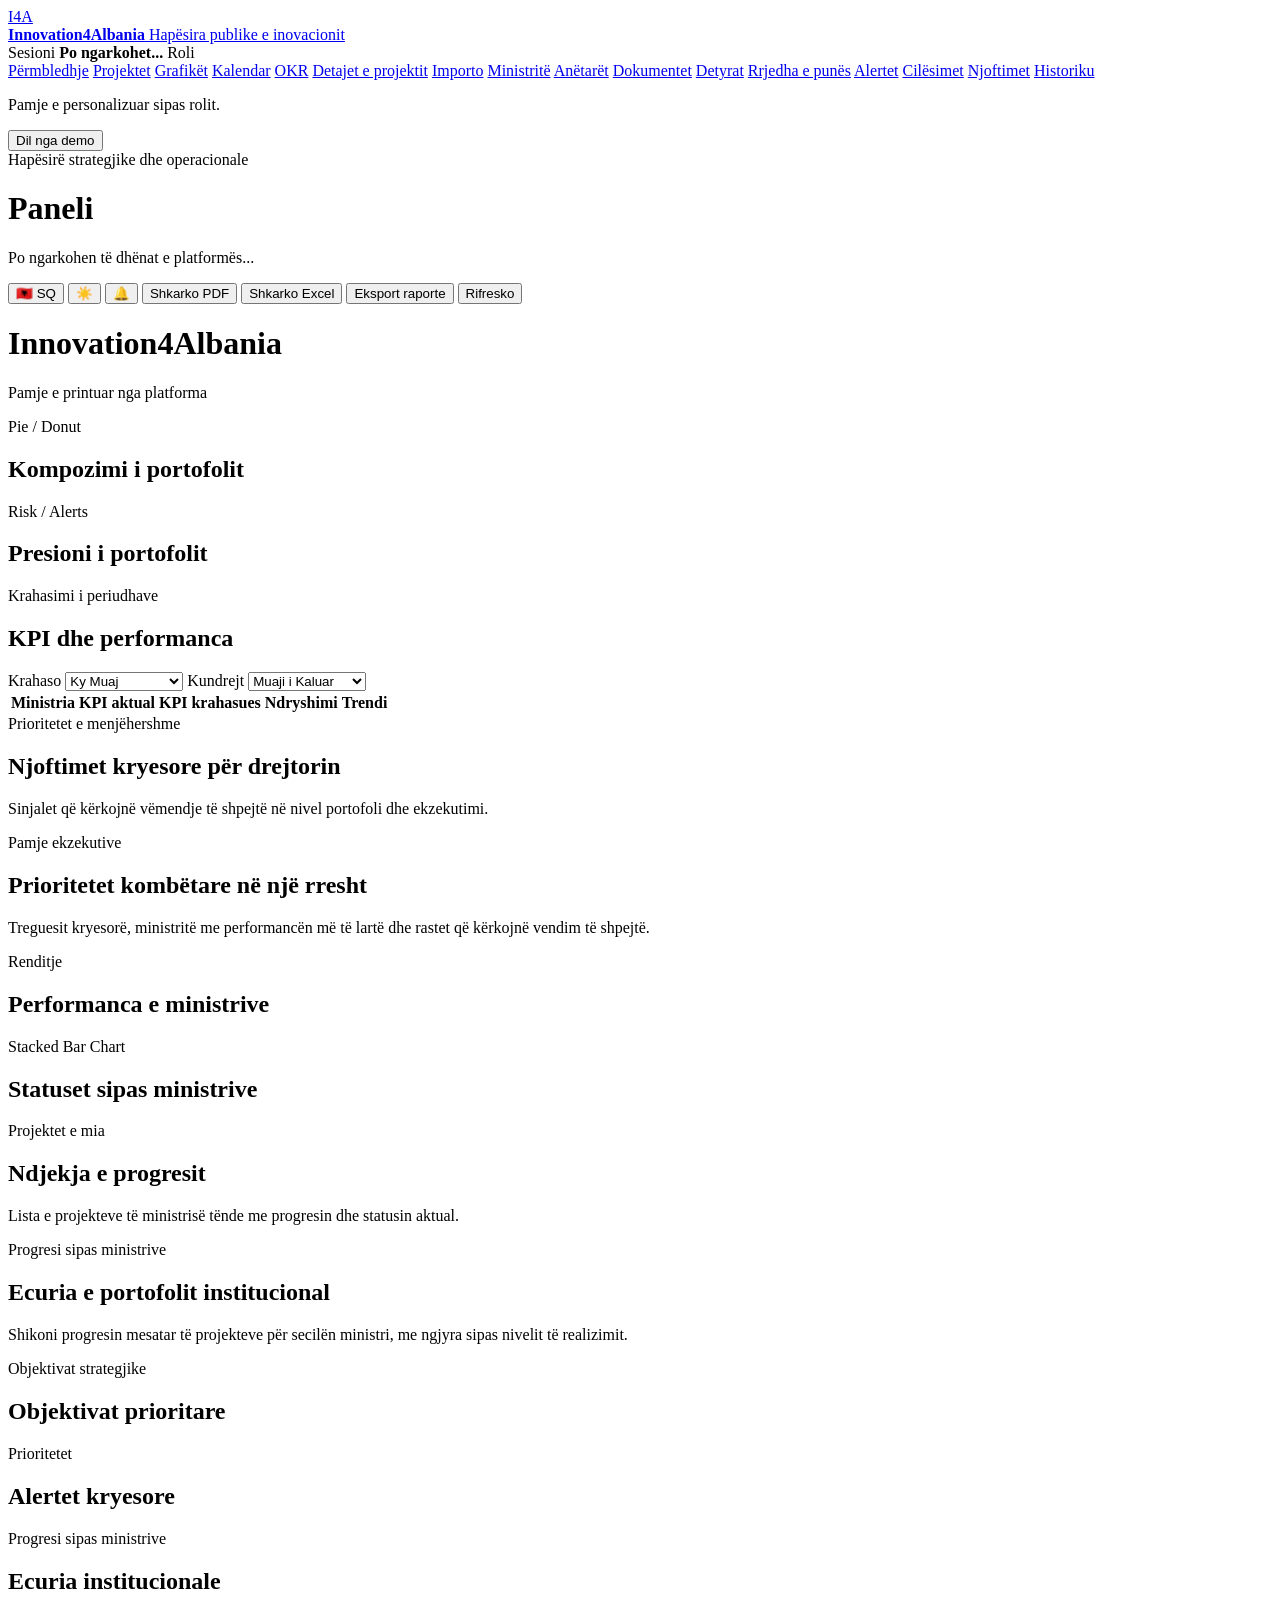
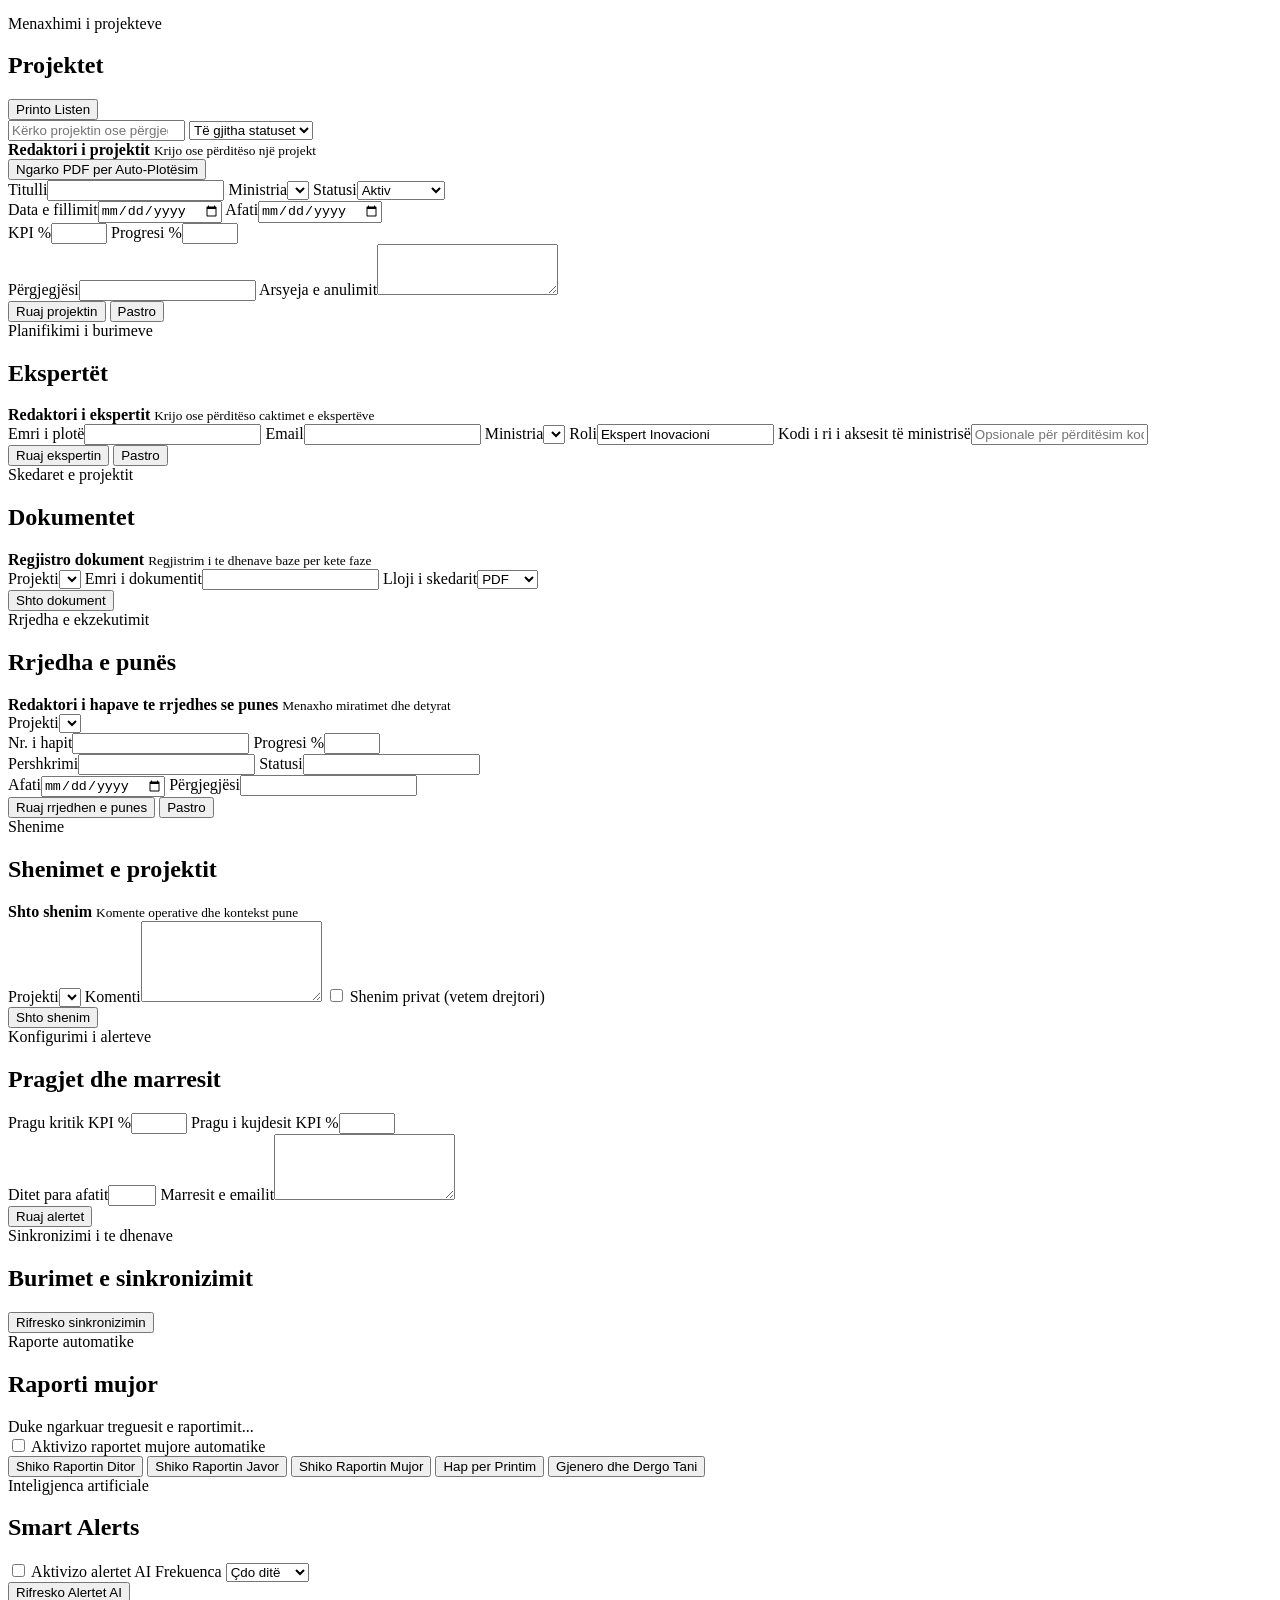
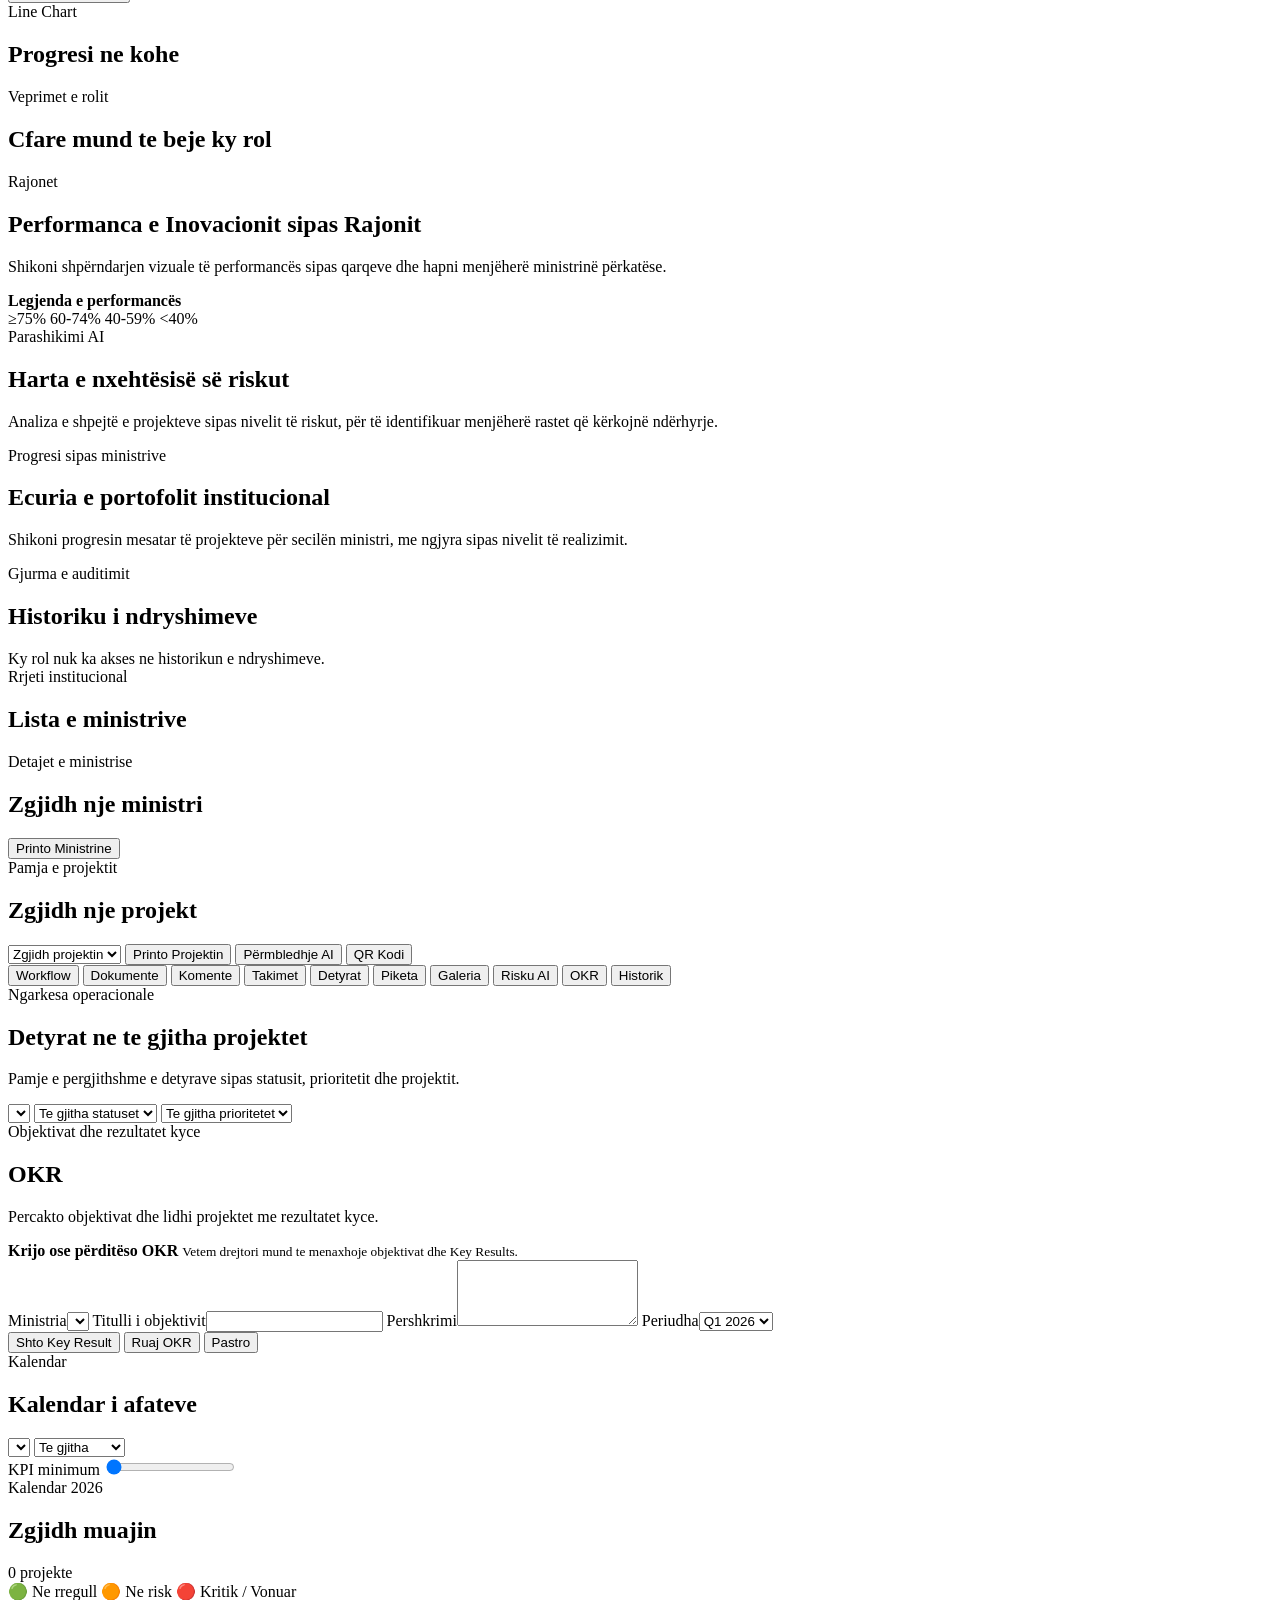
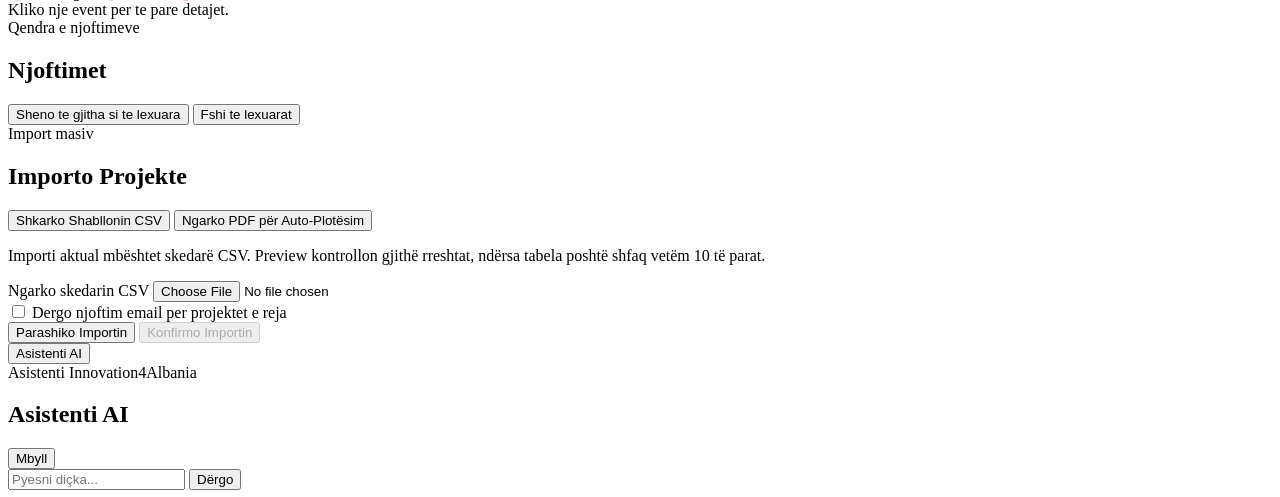
==== commit e01e2084: "Refactored the frontend reporting layer view" ====
--- a/Innovation4Albania.API/wwwroot/dashboard.html
+++ b/Innovation4Albania.API/wwwroot/dashboard.html
@@ -463,12 +463,17 @@
                             </div>
                         </div>
                         <div id="monthlyReportStatus" class="sync-card"></div>
+                        <div id="reportingKpiSnapshot" class="reporting-kpi-grid">
+                            <div class="muted-row">Duke ngarkuar treguesit e raportimit...</div>
+                        </div>
                         <label class="checkbox-row">
                             <input id="monthlyReportsEnabled" type="checkbox">
                             Aktivizo raportet mujore automatike
                         </label>
                         <div class="form-actions">
-                            <button id="previewMonthlyReportButton" class="ghost-button" type="button">Shiko Shabllon Email-i</button>
+                            <button id="previewDailyReportButton" class="ghost-button" type="button">Shiko Raportin Ditor</button>
+                            <button id="previewWeeklyReportButton" class="ghost-button" type="button">Shiko Raportin Javor</button>
+                            <button id="previewMonthlyReportButton" class="ghost-button" type="button">Shiko Raportin Mujor</button>
                             <button id="openMonthlyReportWindowButton" class="ghost-button" type="button">Hap per Printim</button>
                             <button id="sendMonthlyReportButton" class="secondary-button" type="button">Gjenero dhe Dergo Tani</button>
                         </div>
